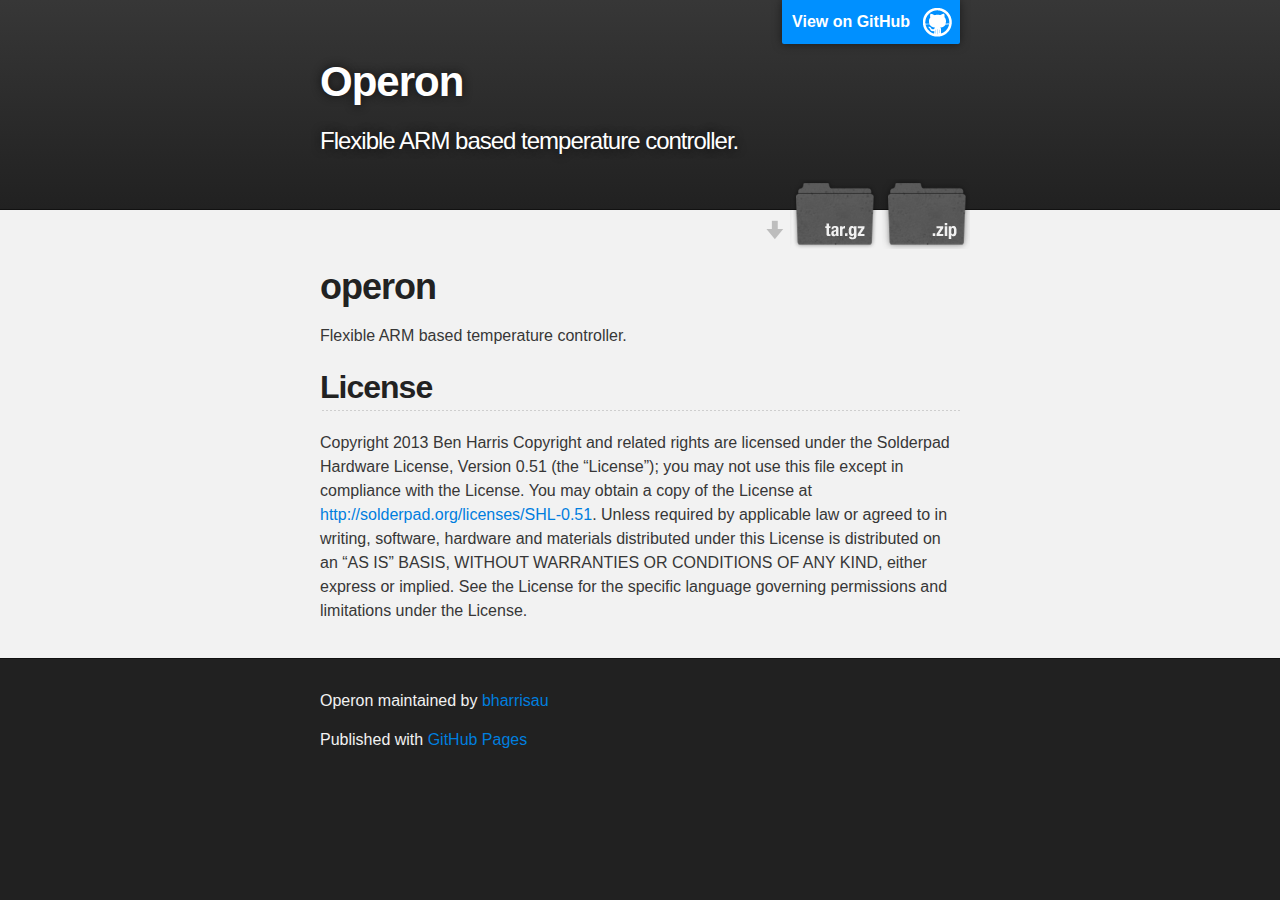
==== index.html @ 93cdd9eb "Create gh-pages branch via GitHub" ====
<!DOCTYPE html>
<html>

  <head>
    <meta charset='utf-8' />
    <meta http-equiv="X-UA-Compatible" content="chrome=1" />
    <meta name="description" content="Operon : Flexible ARM based temperature controller." />

    <link rel="stylesheet" type="text/css" media="screen" href="stylesheets/stylesheet.css">

    <title>Operon</title>
  </head>

  <body>

    <!-- HEADER -->
    <div id="header_wrap" class="outer">
        <header class="inner">
          <a id="forkme_banner" href="https://github.com/bharrisau/operon">View on GitHub</a>

          <h1 id="project_title">Operon</h1>
          <h2 id="project_tagline">Flexible ARM based temperature controller.</h2>

            <section id="downloads">
              <a class="zip_download_link" href="https://github.com/bharrisau/operon/zipball/master">Download this project as a .zip file</a>
              <a class="tar_download_link" href="https://github.com/bharrisau/operon/tarball/master">Download this project as a tar.gz file</a>
            </section>
        </header>
    </div>

    <!-- MAIN CONTENT -->
    <div id="main_content_wrap" class="outer">
      <section id="main_content" class="inner">
        <h1>
<a name="operon" class="anchor" href="#operon"><span class="octicon octicon-link"></span></a>operon</h1>

<p>Flexible ARM based temperature controller.</p>

<h2>
<a name="license" class="anchor" href="#license"><span class="octicon octicon-link"></span></a>License</h2>

<p>Copyright 2013 Ben Harris
Copyright and related rights are licensed under the Solderpad Hardware License, Version 0.51 (the “License”); you may not use this file except in compliance with the License. You may obtain a copy of the License at <a href="http://solderpad.org/licenses/SHL-0.51">http://solderpad.org/licenses/SHL-0.51</a>. Unless required by applicable law or agreed to in writing, software, hardware and materials distributed under this License is distributed on an “AS IS” BASIS, WITHOUT WARRANTIES OR CONDITIONS OF ANY KIND, either express or implied. See the License for the specific language governing permissions and limitations under the License. </p>
      </section>
    </div>

    <!-- FOOTER  -->
    <div id="footer_wrap" class="outer">
      <footer class="inner">
        <p class="copyright">Operon maintained by <a href="https://github.com/bharrisau">bharrisau</a></p>
        <p>Published with <a href="http://pages.github.com">GitHub Pages</a></p>
      </footer>
    </div>

              <script type="text/javascript">
            var gaJsHost = (("https:" == document.location.protocol) ? "https://ssl." : "http://www.");
            document.write(unescape("%3Cscript src='" + gaJsHost + "google-analytics.com/ga.js' type='text/javascript'%3E%3C/script%3E"));
          </script>
          <script type="text/javascript">
            try {
              var pageTracker = _gat._getTracker("UA-30655099-2");
            pageTracker._trackPageview();
            } catch(err) {}
          </script>


  </body>
</html>
---- stylesheets/stylesheet.css ----
/*******************************************************************************
Slate Theme for GitHub Pages
by Jason Costello, @jsncostello
*******************************************************************************/

@import url(pygment_trac.css);

/*******************************************************************************
MeyerWeb Reset
*******************************************************************************/

html, body, div, span, applet, object, iframe,
h1, h2, h3, h4, h5, h6, p, blockquote, pre,
a, abbr, acronym, address, big, cite, code,
del, dfn, em, img, ins, kbd, q, s, samp,
small, strike, strong, sub, sup, tt, var,
b, u, i, center,
dl, dt, dd, ol, ul, li,
fieldset, form, label, legend,
table, caption, tbody, tfoot, thead, tr, th, td,
article, aside, canvas, details, embed,
figure, figcaption, footer, header, hgroup,
menu, nav, output, ruby, section, summary,
time, mark, audio, video {
  margin: 0;
  padding: 0;
  border: 0;
  font: inherit;
  vertical-align: baseline;
}

/* HTML5 display-role reset for older browsers */
article, aside, details, figcaption, figure,
footer, header, hgroup, menu, nav, section {
  display: block;
}

ol, ul {
  list-style: none;
}

blockquote, q {
}

table {
  border-collapse: collapse;
  border-spacing: 0;
}

/*******************************************************************************
Theme Styles
*******************************************************************************/

body {
  box-sizing: border-box;
  color:#373737;
  background: #212121;
  font-size: 16px;
  font-family: 'Myriad Pro', Calibri, Helvetica, Arial, sans-serif;
  line-height: 1.5;
  -webkit-font-smoothing: antialiased;
}

h1, h2, h3, h4, h5, h6 {
  margin: 10px 0;
  font-weight: 700;
  color:#222222;
  font-family: 'Lucida Grande', 'Calibri', Helvetica, Arial, sans-serif;
  letter-spacing: -1px;
}

h1 {
  font-size: 36px;
  font-weight: 700;
}

h2 {
  padding-bottom: 10px;
  font-size: 32px;
  background: url('../images/bg_hr.png') repeat-x bottom;
}

h3 {
  font-size: 24px;
}

h4 {
  font-size: 21px;
}

h5 {
  font-size: 18px;
}

h6 {
  font-size: 16px;
}

p {
  margin: 10px 0 15px 0;
}

footer p {
  color: #f2f2f2;
}

a {
  text-decoration: none;
  color: #007edf;
  text-shadow: none;

  transition: color 0.5s ease;
  transition: text-shadow 0.5s ease;
  -webkit-transition: color 0.5s ease;
  -webkit-transition: text-shadow 0.5s ease;
  -moz-transition: color 0.5s ease;
  -moz-transition: text-shadow 0.5s ease;
  -o-transition: color 0.5s ease;
  -o-transition: text-shadow 0.5s ease;
  -ms-transition: color 0.5s ease;
  -ms-transition: text-shadow 0.5s ease;
}

#main_content a:hover {
  color: #0069ba;
  text-shadow: #0090ff 0px 0px 2px;
}

footer a:hover {
  color: #43adff;
  text-shadow: #0090ff 0px 0px 2px;
}

em {
  font-style: italic;
}

strong {
  font-weight: bold;
}

img {
  position: relative;
  margin: 0 auto;
  max-width: 739px;
  padding: 5px;
  margin: 10px 0 10px 0;
  border: 1px solid #ebebeb;

  box-shadow: 0 0 5px #ebebeb;
  -webkit-box-shadow: 0 0 5px #ebebeb;
  -moz-box-shadow: 0 0 5px #ebebeb;
  -o-box-shadow: 0 0 5px #ebebeb;
  -ms-box-shadow: 0 0 5px #ebebeb;
}

pre, code {
  width: 100%;
  color: #222;
  background-color: #fff;

  font-family: Monaco, "Bitstream Vera Sans Mono", "Lucida Console", Terminal, monospace;
  font-size: 14px;

  border-radius: 2px;
  -moz-border-radius: 2px;
  -webkit-border-radius: 2px;



}

pre {
  width: 100%;
  padding: 10px;
  box-shadow: 0 0 10px rgba(0,0,0,.1);
  overflow: auto;
}

code {
  padding: 3px;
  margin: 0 3px;
  box-shadow: 0 0 10px rgba(0,0,0,.1);
}

pre code {
  display: block;
  box-shadow: none;
}

blockquote {
  color: #666;
  margin-bottom: 20px;
  padding: 0 0 0 20px;
  border-left: 3px solid #bbb;
}

ul, ol, dl {
  margin-bottom: 15px
}

ul li {
  list-style: inside;
  padding-left: 20px;
}

ol li {
  list-style: decimal inside;
  padding-left: 20px;
}

dl dt {
  font-weight: bold;
}

dl dd {
  padding-left: 20px;
  font-style: italic;
}

dl p {
  padding-left: 20px;
  font-style: italic;
}

hr {
  height: 1px;
  margin-bottom: 5px;
  border: none;
  background: url('../images/bg_hr.png') repeat-x center;
}

table {
  border: 1px solid #373737;
  margin-bottom: 20px;
  text-align: left;
 }

th {
  font-family: 'Lucida Grande', 'Helvetica Neue', Helvetica, Arial, sans-serif;
  padding: 10px;
  background: #373737;
  color: #fff;
 }

td {
  padding: 10px;
  border: 1px solid #373737;
 }

form {
  background: #f2f2f2;
  padding: 20px;
}

img {
  width: 100%;
  max-width: 100%;
}

/*******************************************************************************
Full-Width Styles
*******************************************************************************/

.outer {
  width: 100%;
}

.inner {
  position: relative;
  max-width: 640px;
  padding: 20px 10px;
  margin: 0 auto;
}

#forkme_banner {
  display: block;
  position: absolute;
  top:0;
  right: 10px;
  z-index: 10;
  padding: 10px 50px 10px 10px;
  color: #fff;
  background: url('../images/blacktocat.png') #0090ff no-repeat 95% 50%;
  font-weight: 700;
  box-shadow: 0 0 10px rgba(0,0,0,.5);
  border-bottom-left-radius: 2px;
  border-bottom-right-radius: 2px;
}

#header_wrap {
  background: #212121;
  background: -moz-linear-gradient(top, #373737, #212121);
  background: -webkit-linear-gradient(top, #373737, #212121);
  background: -ms-linear-gradient(top, #373737, #212121);
  background: -o-linear-gradient(top, #373737, #212121);
  background: linear-gradient(top, #373737, #212121);
}

#header_wrap .inner {
  padding: 50px 10px 30px 10px;
}

#project_title {
  margin: 0;
  color: #fff;
  font-size: 42px;
  font-weight: 700;
  text-shadow: #111 0px 0px 10px;
}

#project_tagline {
  color: #fff;
  font-size: 24px;
  font-weight: 300;
  background: none;
  text-shadow: #111 0px 0px 10px;
}

#downloads {
  position: absolute;
  width: 210px;
  z-index: 10;
  bottom: -40px;
  right: 0;
  height: 70px;
  background: url('../images/icon_download.png') no-repeat 0% 90%;
}

.zip_download_link {
  display: block;
  float: right;
  width: 90px;
  height:70px;
  text-indent: -5000px;
  overflow: hidden;
  background: url(../images/sprite_download.png) no-repeat bottom left;
}

.tar_download_link {
  display: block;
  float: right;
  width: 90px;
  height:70px;
  text-indent: -5000px;
  overflow: hidden;
  background: url(../images/sprite_download.png) no-repeat bottom right;
  margin-left: 10px;
}

.zip_download_link:hover {
  background: url(../images/sprite_download.png) no-repeat top left;
}

.tar_download_link:hover {
  background: url(../images/sprite_download.png) no-repeat top right;
}

#main_content_wrap {
  background: #f2f2f2;
  border-top: 1px solid #111;
  border-bottom: 1px solid #111;
}

#main_content {
  padding-top: 40px;
}

#footer_wrap {
  background: #212121;
}



/*******************************************************************************
Small Device Styles
*******************************************************************************/

@media screen and (max-width: 480px) {
  body {
    font-size:14px;
  }

  #downloads {
    display: none;
  }

  .inner {
    min-width: 320px;
    max-width: 480px;
  }

  #project_title {
  font-size: 32px;
  }

  h1 {
    font-size: 28px;
  }

  h2 {
    font-size: 24px;
  }

  h3 {
    font-size: 21px;
  }

  h4 {
    font-size: 18px;
  }

  h5 {
    font-size: 14px;
  }

  h6 {
    font-size: 12px;
  }

  code, pre {
    min-width: 320px;
    max-width: 480px;
    font-size: 11px;
  }

}
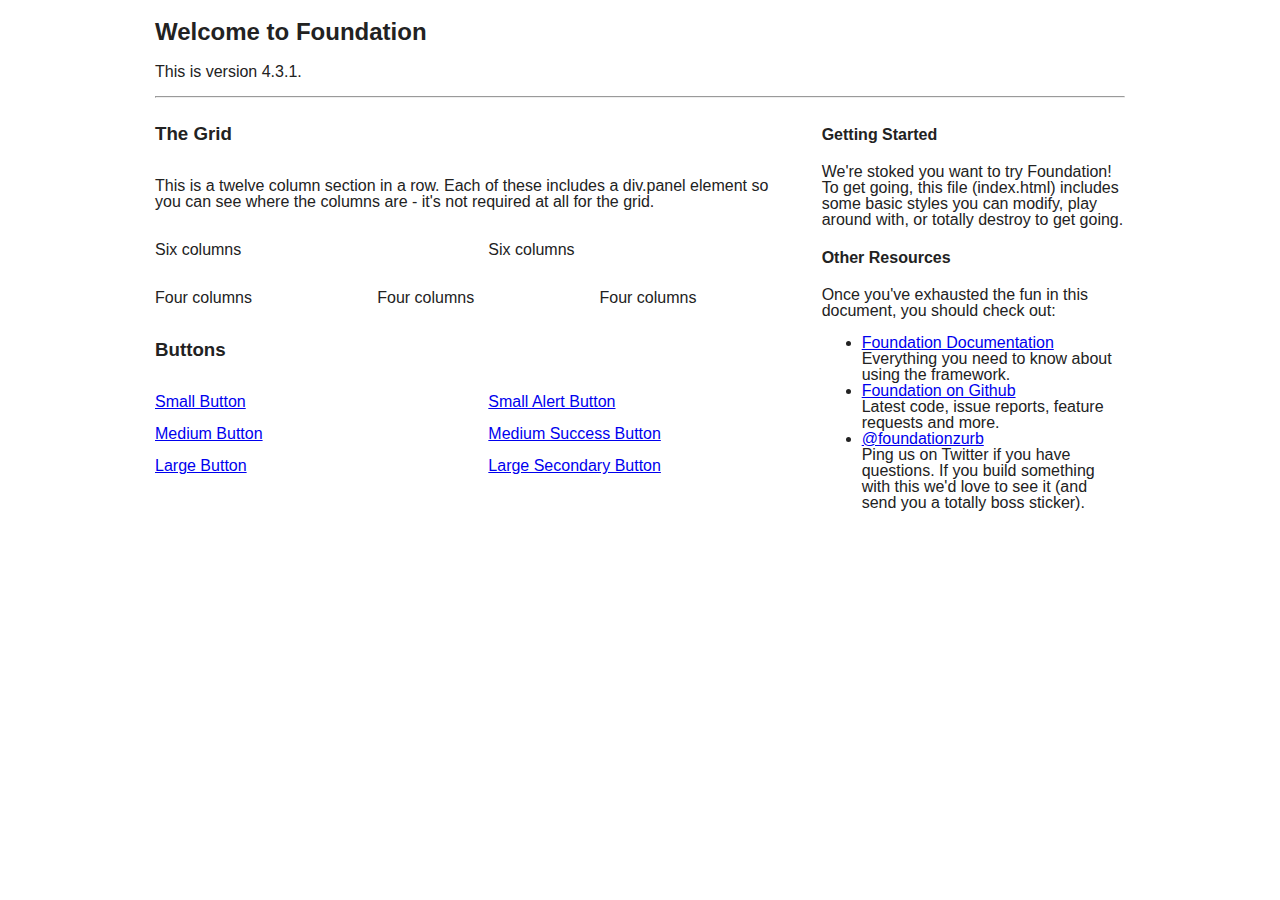
==== commit 822c1b5a: "blank foundation" ====
--- a/index.html
+++ b/index.html
@@ -1,68 +1,143 @@
+
 <!DOCTYPE html>
-<html>
+<!--[if IE 8]> 				 <html class="no-js lt-ie9" lang="en" > <![endif]-->
+<!--[if gt IE 8]><!--> <html class="no-js" lang="en" > <!--<![endif]-->
 
-  <head>
-    <meta charset='utf-8' />
-    <meta http-equiv="X-UA-Compatible" content="chrome=1" />
-    <meta name="description" content="Operon : Flexible ARM based temperature controller." />
+<head>
+	<meta charset="utf-8">
+  <meta name="viewport" content="width=device-width">
+  <title>Foundation 4</title>
 
-    <link rel="stylesheet" type="text/css" media="screen" href="stylesheets/stylesheet.css">
+  
+  <link rel="stylesheet" href="stylesheets/app.css">
+  
 
-    <title>Operon</title>
-  </head>
+  <script src="javascripts/vendor/custom.modernizr.js"></script>
 
-  <body>
+</head>
+<body>
 
-    <!-- HEADER -->
-    <div id="header_wrap" class="outer">
-        <header class="inner">
-          <a id="forkme_banner" href="https://github.com/bharrisau/operon">View on GitHub</a>
+	<div class="row">
+		<div class="large-12 columns">
+			<h2>Welcome to Foundation</h2>
+			<p>This is version 4.3.1.</p>
+			<hr />
+		</div>
+	</div>
 
-          <h1 id="project_title">Operon</h1>
-          <h2 id="project_tagline">Flexible ARM based temperature controller.</h2>
+	<div class="row">
+		<div class="large-8 columns">
+			<h3>The Grid</h3>
 
-            <section id="downloads">
-              <a class="zip_download_link" href="https://github.com/bharrisau/operon/zipball/master">Download this project as a .zip file</a>
-              <a class="tar_download_link" href="https://github.com/bharrisau/operon/tarball/master">Download this project as a tar.gz file</a>
-            </section>
-        </header>
-    </div>
+			<!-- Grid Example -->
+			<div class="row">
+				<div class="large-12 columns">
+					<div class="panel">
+						<p>This is a twelve column section in a row. Each of these includes a div.panel element so you can see where the columns are - it's not required at all for the grid.</p>
+					</div>
+				</div>
+			</div>
+			<div class="row">
+				<div class="large-6 columns">
+					<div class="panel">
+						<p>Six columns</p>
+					</div>
+				</div>
+				<div class="large-6 columns">
+					<div class="panel">
+						<p>Six columns</p>
+					</div>
+				</div>
+			</div>
+			<div class="row">
+				<div class="large-4 columns">
+					<div class="panel">
+						<p>Four columns</p>
+					</div>
+				</div>
+				<div class="large-4 columns">
+					<div class="panel">
+						<p>Four columns</p>
+					</div>
+				</div>
+				<div class="large-4 columns">
+					<div class="panel">
+						<p>Four columns</p>
+					</div>
+				</div>
+			</div>
 
-    <!-- MAIN CONTENT -->
-    <div id="main_content_wrap" class="outer">
-      <section id="main_content" class="inner">
-        <h1>
-<a name="operon" class="anchor" href="#operon"><span class="octicon octicon-link"></span></a>operon</h1>
+			<h3>Buttons</h3>
 
-<p>Flexible ARM based temperature controller.</p>
+      <div class="row">
+        <div class="large-6 columns">
+          <p><a href="#" class="small button">Small Button</a></p>
+          <p><a href="#" class="button">Medium Button</a></p>
+          <p><a href="#" class="large button">Large Button</a></p>
+        </div>
+        <div class="large-6 columns">
+          <p><a href="#" class="small alert button">Small Alert Button</a></p>
+          <p><a href="#" class="success button">Medium Success Button</a></p>
+          <p><a href="#" class="large secondary button">Large Secondary Button</a></p>
+        </div>
+      </div>
+		</div>
 
-<h2>
-<a name="license" class="anchor" href="#license"><span class="octicon octicon-link"></span></a>License</h2>
+		<div class="large-4 columns">
+			<h4>Getting Started</h4>
+			<p>We're stoked you want to try Foundation! To get going, this file (index.html) includes some basic styles you can modify, play around with, or totally destroy to get going.</p>
 
-<p>Copyright 2013 Ben Harris
-Copyright and related rights are licensed under the Solderpad Hardware License, Version 0.51 (the “License”); you may not use this file except in compliance with the License. You may obtain a copy of the License at <a href="http://solderpad.org/licenses/SHL-0.51">http://solderpad.org/licenses/SHL-0.51</a>. Unless required by applicable law or agreed to in writing, software, hardware and materials distributed under this License is distributed on an “AS IS” BASIS, WITHOUT WARRANTIES OR CONDITIONS OF ANY KIND, either express or implied. See the License for the specific language governing permissions and limitations under the License. </p>
-      </section>
-    </div>
+			<h4>Other Resources</h4>
+			<p>Once you've exhausted the fun in this document, you should check out:</p>
+			<ul class="disc">
+				<li><a href="http://foundation.zurb.com/docs">Foundation Documentation</a><br />Everything you need to know about using the framework.</li>
+				<li><a href="http://github.com/zurb/foundation">Foundation on Github</a><br />Latest code, issue reports, feature requests and more.</li>
+				<li><a href="http://twitter.com/foundationzurb">@foundationzurb</a><br />Ping us on Twitter if you have questions. If you build something with this we'd love to see it (and send you a totally boss sticker).</li>
+			</ul>
+		</div>
+	</div>
 
-    <!-- FOOTER  -->
-    <div id="footer_wrap" class="outer">
-      <footer class="inner">
-        <p class="copyright">Operon maintained by <a href="https://github.com/bharrisau">bharrisau</a></p>
-        <p>Published with <a href="http://pages.github.com">GitHub Pages</a></p>
-      </footer>
-    </div>
-
-              <script type="text/javascript">
-            var gaJsHost = (("https:" == document.location.protocol) ? "https://ssl." : "http://www.");
-            document.write(unescape("%3Cscript src='" + gaJsHost + "google-analytics.com/ga.js' type='text/javascript'%3E%3C/script%3E"));
-          </script>
-          <script type="text/javascript">
-            try {
-              var pageTracker = _gat._getTracker("UA-30655099-2");
-            pageTracker._trackPageview();
-            } catch(err) {}
-          </script>
-
-
-  </body>
+  <script>
+  document.write('<script src=' +
+  ('__proto__' in {} ? 'javascripts/vendor/zepto' : 'javascripts/vendor/jquery') +
+  '.js><\/script>')
+  </script>
+  
+  <script src="javascripts/foundation/foundation.js"></script>
+	
+	<script src="javascripts/foundation/foundation.topbar.js"></script>
+	
+	<script src="javascripts/foundation/foundation.clearing.js"></script>
+	
+	<script src="javascripts/foundation/foundation.placeholder.js"></script>
+	
+	<script src="javascripts/foundation/foundation.orbit.js"></script>
+	
+	<script src="javascripts/foundation/foundation.dropdown.js"></script>
+	
+	<script src="javascripts/foundation/foundation.forms.js"></script>
+	
+	<script src="javascripts/foundation/foundation.alerts.js"></script>
+	
+	<script src="javascripts/foundation/foundation.interchange.js"></script>
+	
+	<script src="javascripts/foundation/foundation.joyride.js"></script>
+	
+	<script src="javascripts/foundation/foundation.magellan.js"></script>
+	
+	<script src="javascripts/foundation/foundation.tooltips.js"></script>
+	
+	<script src="javascripts/foundation/foundation.abide.js"></script>
+	
+	<script src="javascripts/foundation/foundation.section.js"></script>
+	
+	<script src="javascripts/foundation/foundation.cookie.js"></script>
+	
+	<script src="javascripts/foundation/foundation.reveal.js"></script>
+	
+  
+  <script>
+    $(document).foundation();
+  </script>
+</body>
 </html>
--- a/stylesheets/app.css
+++ b/stylesheets/app.css
@@ -0,0 +1,1103 @@
+/* normalize.css v2.1.1 | MIT License | git.io/normalize */
+/* ==========================================================================
+   HTML5 display definitions
+   ========================================================================== */
+/**
+ * Correct `block` display not defined in IE 8/9.
+ */
+/* line 22, ../sass/_normalize.scss */
+article,
+aside,
+details,
+figcaption,
+figure,
+footer,
+header,
+hgroup,
+main,
+nav,
+section,
+summary {
+  display: block;
+}
+
+/**
+ * Correct `inline-block` display not defined in IE 8/9.
+ */
+/* line 32, ../sass/_normalize.scss */
+audio,
+canvas,
+video {
+  display: inline-block;
+}
+
+/**
+ * Prevent modern browsers from displaying `audio` without controls.
+ * Remove excess height in iOS 5 devices.
+ */
+/* line 41, ../sass/_normalize.scss */
+audio:not([controls]) {
+  display: none;
+  height: 0;
+}
+
+/**
+ * Address styling not present in IE 8/9.
+ */
+/* line 50, ../sass/_normalize.scss */
+[hidden] {
+  display: none;
+}
+
+/* ==========================================================================
+   Base
+   ========================================================================== */
+/**
+ * 1. Prevent system color scheme's background color being used in Firefox, IE,
+ *    and Opera.
+ * 2. Prevent system color scheme's text color being used in Firefox, IE, and
+ *    Opera.
+ * 3. Set default font family to sans-serif.
+ * 4. Prevent iOS text size adjust after orientation change, without disabling
+ *    user zoom.
+ */
+/* line 68, ../sass/_normalize.scss */
+html {
+  background: #fff;
+  /* 1 */
+  color: #000;
+  /* 2 */
+  font-family: sans-serif;
+  /* 3 */
+  -ms-text-size-adjust: 100%;
+  /* 4 */
+  -webkit-text-size-adjust: 100%;
+  /* 4 */
+}
+
+/**
+ * Remove default margin.
+ */
+/* line 80, ../sass/_normalize.scss */
+body {
+  margin: 0;
+}
+
+/* ==========================================================================
+   Links
+   ========================================================================== */
+/**
+ * Address `outline` inconsistency between Chrome and other browsers.
+ */
+/* line 92, ../sass/_normalize.scss */
+a:focus {
+  outline: thin dotted;
+}
+
+/**
+ * Improve readability when focused and also mouse hovered in all browsers.
+ */
+/* line 101, ../sass/_normalize.scss */
+a:active,
+a:hover {
+  outline: 0;
+}
+
+/* ==========================================================================
+   Typography
+   ========================================================================== */
+/**
+ * Address variable `h1` font-size and margin within `section` and `article`
+ * contexts in Firefox 4+, Safari 5, and Chrome.
+ */
+/* line 114, ../sass/_normalize.scss */
+h1 {
+  font-size: 2em;
+  margin: 0.67em 0;
+}
+
+/**
+ * Address styling not present in IE 8/9, Safari 5, and Chrome.
+ */
+/* line 123, ../sass/_normalize.scss */
+abbr[title] {
+  border-bottom: 1px dotted;
+}
+
+/**
+ * Address style set to `bolder` in Firefox 4+, Safari 5, and Chrome.
+ */
+/* line 132, ../sass/_normalize.scss */
+b,
+strong {
+  font-weight: bold;
+}
+
+/**
+ * Address styling not present in Safari 5 and Chrome.
+ */
+/* line 140, ../sass/_normalize.scss */
+dfn {
+  font-style: italic;
+}
+
+/**
+ * Address differences between Firefox and other browsers.
+ */
+/* line 148, ../sass/_normalize.scss */
+hr {
+  -moz-box-sizing: content-box;
+  box-sizing: content-box;
+  height: 0;
+}
+
+/**
+ * Address styling not present in IE 8/9.
+ */
+/* line 158, ../sass/_normalize.scss */
+mark {
+  background: #ff0;
+  color: #000;
+}
+
+/**
+ * Correct font family set oddly in Safari 5 and Chrome.
+ */
+/* line 170, ../sass/_normalize.scss */
+code,
+kbd,
+pre,
+samp {
+  font-family: monospace, serif;
+  font-size: 1em;
+}
+
+/**
+ * Improve readability of pre-formatted text in all browsers.
+ */
+/* line 179, ../sass/_normalize.scss */
+pre {
+  white-space: pre-wrap;
+}
+
+/**
+ * Set consistent quote types.
+ */
+/* line 187, ../sass/_normalize.scss */
+q {
+  quotes: "\201C" "\201D" "\2018" "\2019";
+}
+
+/**
+ * Address inconsistent and variable font size in all browsers.
+ */
+/* line 195, ../sass/_normalize.scss */
+small {
+  font-size: 80%;
+}
+
+/**
+ * Prevent `sub` and `sup` affecting `line-height` in all browsers.
+ */
+/* line 204, ../sass/_normalize.scss */
+sub,
+sup {
+  font-size: 75%;
+  line-height: 0;
+  position: relative;
+  vertical-align: baseline;
+}
+
+/* line 211, ../sass/_normalize.scss */
+sup {
+  top: -0.5em;
+}
+
+/* line 215, ../sass/_normalize.scss */
+sub {
+  bottom: -0.25em;
+}
+
+/* ==========================================================================
+   Embedded content
+   ========================================================================== */
+/**
+ * Remove border when inside `a` element in IE 8/9.
+ */
+/* line 227, ../sass/_normalize.scss */
+img {
+  border: 0;
+}
+
+/**
+ * Correct overflow displayed oddly in IE 9.
+ */
+/* line 235, ../sass/_normalize.scss */
+svg:not(:root) {
+  overflow: hidden;
+}
+
+/* ==========================================================================
+   Figures
+   ========================================================================== */
+/**
+ * Address margin not present in IE 8/9 and Safari 5.
+ */
+/* line 247, ../sass/_normalize.scss */
+figure {
+  margin: 0;
+}
+
+/* ==========================================================================
+   Forms
+   ========================================================================== */
+/**
+ * Define consistent border, margin, and padding.
+ */
+/* line 259, ../sass/_normalize.scss */
+fieldset {
+  border: 1px solid #c0c0c0;
+  margin: 0 2px;
+  padding: 0.35em 0.625em 0.75em;
+}
+
+/**
+ * 1. Correct `color` not being inherited in IE 8/9.
+ * 2. Remove padding so people aren't caught out if they zero out fieldsets.
+ */
+/* line 270, ../sass/_normalize.scss */
+legend {
+  border: 0;
+  /* 1 */
+  padding: 0;
+  /* 2 */
+}
+
+/**
+ * 1. Correct font family not being inherited in all browsers.
+ * 2. Correct font size not being inherited in all browsers.
+ * 3. Address margins set differently in Firefox 4+, Safari 5, and Chrome.
+ */
+/* line 284, ../sass/_normalize.scss */
+button,
+input,
+select,
+textarea {
+  font-family: inherit;
+  /* 1 */
+  font-size: 100%;
+  /* 2 */
+  margin: 0;
+  /* 3 */
+}
+
+/**
+ * Address Firefox 4+ setting `line-height` on `input` using `!important` in
+ * the UA stylesheet.
+ */
+/* line 296, ../sass/_normalize.scss */
+button,
+input {
+  line-height: normal;
+}
+
+/**
+ * Address inconsistent `text-transform` inheritance for `button` and `select`.
+ * All other form control elements do not inherit `text-transform` values.
+ * Correct `button` style inheritance in Chrome, Safari 5+, and IE 8+.
+ * Correct `select` style inheritance in Firefox 4+ and Opera.
+ */
+/* line 308, ../sass/_normalize.scss */
+button,
+select {
+  text-transform: none;
+}
+
+/**
+ * 1. Avoid the WebKit bug in Android 4.0.* where (2) destroys native `audio`
+ *    and `video` controls.
+ * 2. Correct inability to style clickable `input` types in iOS.
+ * 3. Improve usability and consistency of cursor style between image-type
+ *    `input` and others.
+ */
+/* line 323, ../sass/_normalize.scss */
+button,
+html input[type="button"],
+input[type="reset"],
+input[type="submit"] {
+  -webkit-appearance: button;
+  /* 2 */
+  cursor: pointer;
+  /* 3 */
+}
+
+/**
+ * Re-set default cursor for disabled elements.
+ */
+/* line 333, ../sass/_normalize.scss */
+button[disabled],
+html input[disabled] {
+  cursor: default;
+}
+
+/**
+ * 1. Address box sizing set to `content-box` in IE 8/9.
+ * 2. Remove excess padding in IE 8/9.
+ */
+/* line 343, ../sass/_normalize.scss */
+input[type="checkbox"],
+input[type="radio"] {
+  box-sizing: border-box;
+  /* 1 */
+  padding: 0;
+  /* 2 */
+}
+
+/**
+ * 1. Address `appearance` set to `searchfield` in Safari 5 and Chrome.
+ * 2. Address `box-sizing` set to `border-box` in Safari 5 and Chrome
+ *    (include `-moz` to future-proof).
+ */
+/* line 354, ../sass/_normalize.scss */
+input[type="search"] {
+  -webkit-appearance: textfield;
+  /* 1 */
+  -moz-box-sizing: content-box;
+  -webkit-box-sizing: content-box;
+  /* 2 */
+  box-sizing: content-box;
+}
+
+/**
+ * Remove inner padding and search cancel button in Safari 5 and Chrome
+ * on OS X.
+ */
+/* line 367, ../sass/_normalize.scss */
+input[type="search"]::-webkit-search-cancel-button,
+input[type="search"]::-webkit-search-decoration {
+  -webkit-appearance: none;
+}
+
+/**
+ * Remove inner padding and border in Firefox 4+.
+ */
+/* line 376, ../sass/_normalize.scss */
+button::-moz-focus-inner,
+input::-moz-focus-inner {
+  border: 0;
+  padding: 0;
+}
+
+/**
+ * 1. Remove default vertical scrollbar in IE 8/9.
+ * 2. Improve readability and alignment in all browsers.
+ */
+/* line 386, ../sass/_normalize.scss */
+textarea {
+  overflow: auto;
+  /* 1 */
+  vertical-align: top;
+  /* 2 */
+}
+
+/* ==========================================================================
+   Tables
+   ========================================================================== */
+/**
+ * Remove most spacing between table cells.
+ */
+/* line 399, ../sass/_normalize.scss */
+table {
+  border-collapse: collapse;
+  border-spacing: 0;
+}
+
+/* line 264, ../../../../../var/lib/gems/1.9.1/gems/zurb-foundation-4.3.1/scss/foundation/components/_global.scss */
+*,
+*:before,
+*:after {
+  -moz-box-sizing: border-box;
+  -webkit-box-sizing: border-box;
+  box-sizing: border-box;
+}
+
+/* line 269, ../../../../../var/lib/gems/1.9.1/gems/zurb-foundation-4.3.1/scss/foundation/components/_global.scss */
+html,
+body {
+  font-size: 100%;
+}
+
+/* line 272, ../../../../../var/lib/gems/1.9.1/gems/zurb-foundation-4.3.1/scss/foundation/components/_global.scss */
+body {
+  background: white;
+  color: #222222;
+  padding: 0;
+  margin: 0;
+  font-family: "Helvetica Neue", "Helvetica", Helvetica, Arial, sans-serif;
+  font-weight: normal;
+  font-style: normal;
+  line-height: 1;
+  position: relative;
+  cursor: default;
+}
+
+/* line 285, ../../../../../var/lib/gems/1.9.1/gems/zurb-foundation-4.3.1/scss/foundation/components/_global.scss */
+a:hover {
+  cursor: pointer;
+}
+
+/* line 288, ../../../../../var/lib/gems/1.9.1/gems/zurb-foundation-4.3.1/scss/foundation/components/_global.scss */
+a:focus {
+  outline: none;
+}
+
+/* line 293, ../../../../../var/lib/gems/1.9.1/gems/zurb-foundation-4.3.1/scss/foundation/components/_global.scss */
+img,
+object,
+embed {
+  max-width: 100%;
+  height: auto;
+}
+
+/* line 296, ../../../../../var/lib/gems/1.9.1/gems/zurb-foundation-4.3.1/scss/foundation/components/_global.scss */
+object,
+embed {
+  height: 100%;
+}
+
+/* line 297, ../../../../../var/lib/gems/1.9.1/gems/zurb-foundation-4.3.1/scss/foundation/components/_global.scss */
+img {
+  -ms-interpolation-mode: bicubic;
+}
+
+/* line 303, ../../../../../var/lib/gems/1.9.1/gems/zurb-foundation-4.3.1/scss/foundation/components/_global.scss */
+#map_canvas img,
+#map_canvas embed,
+#map_canvas object,
+.map_canvas img,
+.map_canvas embed,
+.map_canvas object {
+  max-width: none !important;
+}
+
+/* line 308, ../../../../../var/lib/gems/1.9.1/gems/zurb-foundation-4.3.1/scss/foundation/components/_global.scss */
+.left {
+  float: left !important;
+}
+
+/* line 309, ../../../../../var/lib/gems/1.9.1/gems/zurb-foundation-4.3.1/scss/foundation/components/_global.scss */
+.right {
+  float: right !important;
+}
+
+/* line 310, ../../../../../var/lib/gems/1.9.1/gems/zurb-foundation-4.3.1/scss/foundation/components/_global.scss */
+.text-left {
+  text-align: left !important;
+}
+
+/* line 311, ../../../../../var/lib/gems/1.9.1/gems/zurb-foundation-4.3.1/scss/foundation/components/_global.scss */
+.text-right {
+  text-align: right !important;
+}
+
+/* line 312, ../../../../../var/lib/gems/1.9.1/gems/zurb-foundation-4.3.1/scss/foundation/components/_global.scss */
+.text-center {
+  text-align: center !important;
+}
+
+/* line 313, ../../../../../var/lib/gems/1.9.1/gems/zurb-foundation-4.3.1/scss/foundation/components/_global.scss */
+.text-justify {
+  text-align: justify !important;
+}
+
+/* line 314, ../../../../../var/lib/gems/1.9.1/gems/zurb-foundation-4.3.1/scss/foundation/components/_global.scss */
+.hide {
+  display: none;
+}
+
+/* line 320, ../../../../../var/lib/gems/1.9.1/gems/zurb-foundation-4.3.1/scss/foundation/components/_global.scss */
+.antialiased {
+  -webkit-font-smoothing: antialiased;
+}
+
+/* line 323, ../../../../../var/lib/gems/1.9.1/gems/zurb-foundation-4.3.1/scss/foundation/components/_global.scss */
+img {
+  display: inline-block;
+  vertical-align: middle;
+}
+
+/* line 333, ../../../../../var/lib/gems/1.9.1/gems/zurb-foundation-4.3.1/scss/foundation/components/_global.scss */
+textarea {
+  height: auto;
+  min-height: 50px;
+}
+
+/* line 336, ../../../../../var/lib/gems/1.9.1/gems/zurb-foundation-4.3.1/scss/foundation/components/_global.scss */
+select {
+  width: 100%;
+}
+
+/* Grid HTML Classes */
+/* line 116, ../../../../../var/lib/gems/1.9.1/gems/zurb-foundation-4.3.1/scss/foundation/components/_grid.scss */
+.row {
+  width: 100%;
+  margin-left: auto;
+  margin-right: auto;
+  margin-top: 0;
+  margin-bottom: 0;
+  max-width: 62.5em;
+  *zoom: 1;
+}
+/* line 121, ../../../../../var/lib/gems/1.9.1/gems/zurb-foundation-4.3.1/scss/foundation/components/_global.scss */
+.row:before, .row:after {
+  content: " ";
+  display: table;
+}
+/* line 122, ../../../../../var/lib/gems/1.9.1/gems/zurb-foundation-4.3.1/scss/foundation/components/_global.scss */
+.row:after {
+  clear: both;
+}
+/* line 121, ../../../../../var/lib/gems/1.9.1/gems/zurb-foundation-4.3.1/scss/foundation/components/_grid.scss */
+.row.collapse .column,
+.row.collapse .columns {
+  position: relative;
+  padding-left: 0;
+  padding-right: 0;
+  float: left;
+}
+/* line 124, ../../../../../var/lib/gems/1.9.1/gems/zurb-foundation-4.3.1/scss/foundation/components/_grid.scss */
+.row .row {
+  width: auto;
+  margin-left: -0.9375em;
+  margin-right: -0.9375em;
+  margin-top: 0;
+  margin-bottom: 0;
+  max-width: none;
+  *zoom: 1;
+}
+/* line 121, ../../../../../var/lib/gems/1.9.1/gems/zurb-foundation-4.3.1/scss/foundation/components/_global.scss */
+.row .row:before, .row .row:after {
+  content: " ";
+  display: table;
+}
+/* line 122, ../../../../../var/lib/gems/1.9.1/gems/zurb-foundation-4.3.1/scss/foundation/components/_global.scss */
+.row .row:after {
+  clear: both;
+}
+/* line 125, ../../../../../var/lib/gems/1.9.1/gems/zurb-foundation-4.3.1/scss/foundation/components/_grid.scss */
+.row .row.collapse {
+  width: auto;
+  margin: 0;
+  max-width: none;
+  *zoom: 1;
+}
+/* line 121, ../../../../../var/lib/gems/1.9.1/gems/zurb-foundation-4.3.1/scss/foundation/components/_global.scss */
+.row .row.collapse:before, .row .row.collapse:after {
+  content: " ";
+  display: table;
+}
+/* line 122, ../../../../../var/lib/gems/1.9.1/gems/zurb-foundation-4.3.1/scss/foundation/components/_global.scss */
+.row .row.collapse:after {
+  clear: both;
+}
+
+/* line 130, ../../../../../var/lib/gems/1.9.1/gems/zurb-foundation-4.3.1/scss/foundation/components/_grid.scss */
+.column,
+.columns {
+  position: relative;
+  padding-left: 0.9375em;
+  padding-right: 0.9375em;
+  width: 100%;
+  float: left;
+}
+
+@media only screen {
+  /* line 135, ../../../../../var/lib/gems/1.9.1/gems/zurb-foundation-4.3.1/scss/foundation/components/_grid.scss */
+  .column,
+  .columns {
+    position: relative;
+    padding-left: 0.9375em;
+    padding-right: 0.9375em;
+    float: left;
+  }
+
+  /* line 138, ../../../../../var/lib/gems/1.9.1/gems/zurb-foundation-4.3.1/scss/foundation/components/_grid.scss */
+  .small-1 {
+    position: relative;
+    width: 8.33333%;
+  }
+
+  /* line 138, ../../../../../var/lib/gems/1.9.1/gems/zurb-foundation-4.3.1/scss/foundation/components/_grid.scss */
+  .small-2 {
+    position: relative;
+    width: 16.66667%;
+  }
+
+  /* line 138, ../../../../../var/lib/gems/1.9.1/gems/zurb-foundation-4.3.1/scss/foundation/components/_grid.scss */
+  .small-3 {
+    position: relative;
+    width: 25%;
+  }
+
+  /* line 138, ../../../../../var/lib/gems/1.9.1/gems/zurb-foundation-4.3.1/scss/foundation/components/_grid.scss */
+  .small-4 {
+    position: relative;
+    width: 33.33333%;
+  }
+
+  /* line 138, ../../../../../var/lib/gems/1.9.1/gems/zurb-foundation-4.3.1/scss/foundation/components/_grid.scss */
+  .small-5 {
+    position: relative;
+    width: 41.66667%;
+  }
+
+  /* line 138, ../../../../../var/lib/gems/1.9.1/gems/zurb-foundation-4.3.1/scss/foundation/components/_grid.scss */
+  .small-6 {
+    position: relative;
+    width: 50%;
+  }
+
+  /* line 138, ../../../../../var/lib/gems/1.9.1/gems/zurb-foundation-4.3.1/scss/foundation/components/_grid.scss */
+  .small-7 {
+    position: relative;
+    width: 58.33333%;
+  }
+
+  /* line 138, ../../../../../var/lib/gems/1.9.1/gems/zurb-foundation-4.3.1/scss/foundation/components/_grid.scss */
+  .small-8 {
+    position: relative;
+    width: 66.66667%;
+  }
+
+  /* line 138, ../../../../../var/lib/gems/1.9.1/gems/zurb-foundation-4.3.1/scss/foundation/components/_grid.scss */
+  .small-9 {
+    position: relative;
+    width: 75%;
+  }
+
+  /* line 138, ../../../../../var/lib/gems/1.9.1/gems/zurb-foundation-4.3.1/scss/foundation/components/_grid.scss */
+  .small-10 {
+    position: relative;
+    width: 83.33333%;
+  }
+
+  /* line 138, ../../../../../var/lib/gems/1.9.1/gems/zurb-foundation-4.3.1/scss/foundation/components/_grid.scss */
+  .small-11 {
+    position: relative;
+    width: 91.66667%;
+  }
+
+  /* line 138, ../../../../../var/lib/gems/1.9.1/gems/zurb-foundation-4.3.1/scss/foundation/components/_grid.scss */
+  .small-12 {
+    position: relative;
+    width: 100%;
+  }
+
+  /* line 142, ../../../../../var/lib/gems/1.9.1/gems/zurb-foundation-4.3.1/scss/foundation/components/_grid.scss */
+  .small-offset-0 {
+    position: relative;
+    margin-left: 0%;
+  }
+
+  /* line 142, ../../../../../var/lib/gems/1.9.1/gems/zurb-foundation-4.3.1/scss/foundation/components/_grid.scss */
+  .small-offset-1 {
+    position: relative;
+    margin-left: 8.33333%;
+  }
+
+  /* line 142, ../../../../../var/lib/gems/1.9.1/gems/zurb-foundation-4.3.1/scss/foundation/components/_grid.scss */
+  .small-offset-2 {
+    position: relative;
+    margin-left: 16.66667%;
+  }
+
+  /* line 142, ../../../../../var/lib/gems/1.9.1/gems/zurb-foundation-4.3.1/scss/foundation/components/_grid.scss */
+  .small-offset-3 {
+    position: relative;
+    margin-left: 25%;
+  }
+
+  /* line 142, ../../../../../var/lib/gems/1.9.1/gems/zurb-foundation-4.3.1/scss/foundation/components/_grid.scss */
+  .small-offset-4 {
+    position: relative;
+    margin-left: 33.33333%;
+  }
+
+  /* line 142, ../../../../../var/lib/gems/1.9.1/gems/zurb-foundation-4.3.1/scss/foundation/components/_grid.scss */
+  .small-offset-5 {
+    position: relative;
+    margin-left: 41.66667%;
+  }
+
+  /* line 142, ../../../../../var/lib/gems/1.9.1/gems/zurb-foundation-4.3.1/scss/foundation/components/_grid.scss */
+  .small-offset-6 {
+    position: relative;
+    margin-left: 50%;
+  }
+
+  /* line 142, ../../../../../var/lib/gems/1.9.1/gems/zurb-foundation-4.3.1/scss/foundation/components/_grid.scss */
+  .small-offset-7 {
+    position: relative;
+    margin-left: 58.33333%;
+  }
+
+  /* line 142, ../../../../../var/lib/gems/1.9.1/gems/zurb-foundation-4.3.1/scss/foundation/components/_grid.scss */
+  .small-offset-8 {
+    position: relative;
+    margin-left: 66.66667%;
+  }
+
+  /* line 142, ../../../../../var/lib/gems/1.9.1/gems/zurb-foundation-4.3.1/scss/foundation/components/_grid.scss */
+  .small-offset-9 {
+    position: relative;
+    margin-left: 75%;
+  }
+
+  /* line 142, ../../../../../var/lib/gems/1.9.1/gems/zurb-foundation-4.3.1/scss/foundation/components/_grid.scss */
+  .small-offset-10 {
+    position: relative;
+    margin-left: 83.33333%;
+  }
+
+  /* line 145, ../../../../../var/lib/gems/1.9.1/gems/zurb-foundation-4.3.1/scss/foundation/components/_grid.scss */
+  [class*="column"] + [class*="column"]:last-child {
+    float: right;
+  }
+
+  /* line 146, ../../../../../var/lib/gems/1.9.1/gems/zurb-foundation-4.3.1/scss/foundation/components/_grid.scss */
+  [class*="column"] + [class*="column"].end {
+    float: left;
+  }
+
+  /* line 149, ../../../../../var/lib/gems/1.9.1/gems/zurb-foundation-4.3.1/scss/foundation/components/_grid.scss */
+  .column.small-centered,
+  .columns.small-centered {
+    position: relative;
+    margin-left: auto;
+    margin-right: auto;
+    float: none !important;
+  }
+}
+/* Styles for screens that are atleast 768px; */
+@media only screen and (min-width: 768px) {
+  /* line 156, ../../../../../var/lib/gems/1.9.1/gems/zurb-foundation-4.3.1/scss/foundation/components/_grid.scss */
+  .large-1 {
+    position: relative;
+    width: 8.33333%;
+  }
+
+  /* line 156, ../../../../../var/lib/gems/1.9.1/gems/zurb-foundation-4.3.1/scss/foundation/components/_grid.scss */
+  .large-2 {
+    position: relative;
+    width: 16.66667%;
+  }
+
+  /* line 156, ../../../../../var/lib/gems/1.9.1/gems/zurb-foundation-4.3.1/scss/foundation/components/_grid.scss */
+  .large-3 {
+    position: relative;
+    width: 25%;
+  }
+
+  /* line 156, ../../../../../var/lib/gems/1.9.1/gems/zurb-foundation-4.3.1/scss/foundation/components/_grid.scss */
+  .large-4 {
+    position: relative;
+    width: 33.33333%;
+  }
+
+  /* line 156, ../../../../../var/lib/gems/1.9.1/gems/zurb-foundation-4.3.1/scss/foundation/components/_grid.scss */
+  .large-5 {
+    position: relative;
+    width: 41.66667%;
+  }
+
+  /* line 156, ../../../../../var/lib/gems/1.9.1/gems/zurb-foundation-4.3.1/scss/foundation/components/_grid.scss */
+  .large-6 {
+    position: relative;
+    width: 50%;
+  }
+
+  /* line 156, ../../../../../var/lib/gems/1.9.1/gems/zurb-foundation-4.3.1/scss/foundation/components/_grid.scss */
+  .large-7 {
+    position: relative;
+    width: 58.33333%;
+  }
+
+  /* line 156, ../../../../../var/lib/gems/1.9.1/gems/zurb-foundation-4.3.1/scss/foundation/components/_grid.scss */
+  .large-8 {
+    position: relative;
+    width: 66.66667%;
+  }
+
+  /* line 156, ../../../../../var/lib/gems/1.9.1/gems/zurb-foundation-4.3.1/scss/foundation/components/_grid.scss */
+  .large-9 {
+    position: relative;
+    width: 75%;
+  }
+
+  /* line 156, ../../../../../var/lib/gems/1.9.1/gems/zurb-foundation-4.3.1/scss/foundation/components/_grid.scss */
+  .large-10 {
+    position: relative;
+    width: 83.33333%;
+  }
+
+  /* line 156, ../../../../../var/lib/gems/1.9.1/gems/zurb-foundation-4.3.1/scss/foundation/components/_grid.scss */
+  .large-11 {
+    position: relative;
+    width: 91.66667%;
+  }
+
+  /* line 156, ../../../../../var/lib/gems/1.9.1/gems/zurb-foundation-4.3.1/scss/foundation/components/_grid.scss */
+  .large-12 {
+    position: relative;
+    width: 100%;
+  }
+
+  /* line 160, ../../../../../var/lib/gems/1.9.1/gems/zurb-foundation-4.3.1/scss/foundation/components/_grid.scss */
+  .row .large-offset-0 {
+    position: relative;
+    margin-left: 0%;
+  }
+
+  /* line 160, ../../../../../var/lib/gems/1.9.1/gems/zurb-foundation-4.3.1/scss/foundation/components/_grid.scss */
+  .row .large-offset-1 {
+    position: relative;
+    margin-left: 8.33333%;
+  }
+
+  /* line 160, ../../../../../var/lib/gems/1.9.1/gems/zurb-foundation-4.3.1/scss/foundation/components/_grid.scss */
+  .row .large-offset-2 {
+    position: relative;
+    margin-left: 16.66667%;
+  }
+
+  /* line 160, ../../../../../var/lib/gems/1.9.1/gems/zurb-foundation-4.3.1/scss/foundation/components/_grid.scss */
+  .row .large-offset-3 {
+    position: relative;
+    margin-left: 25%;
+  }
+
+  /* line 160, ../../../../../var/lib/gems/1.9.1/gems/zurb-foundation-4.3.1/scss/foundation/components/_grid.scss */
+  .row .large-offset-4 {
+    position: relative;
+    margin-left: 33.33333%;
+  }
+
+  /* line 160, ../../../../../var/lib/gems/1.9.1/gems/zurb-foundation-4.3.1/scss/foundation/components/_grid.scss */
+  .row .large-offset-5 {
+    position: relative;
+    margin-left: 41.66667%;
+  }
+
+  /* line 160, ../../../../../var/lib/gems/1.9.1/gems/zurb-foundation-4.3.1/scss/foundation/components/_grid.scss */
+  .row .large-offset-6 {
+    position: relative;
+    margin-left: 50%;
+  }
+
+  /* line 160, ../../../../../var/lib/gems/1.9.1/gems/zurb-foundation-4.3.1/scss/foundation/components/_grid.scss */
+  .row .large-offset-7 {
+    position: relative;
+    margin-left: 58.33333%;
+  }
+
+  /* line 160, ../../../../../var/lib/gems/1.9.1/gems/zurb-foundation-4.3.1/scss/foundation/components/_grid.scss */
+  .row .large-offset-8 {
+    position: relative;
+    margin-left: 66.66667%;
+  }
+
+  /* line 160, ../../../../../var/lib/gems/1.9.1/gems/zurb-foundation-4.3.1/scss/foundation/components/_grid.scss */
+  .row .large-offset-9 {
+    position: relative;
+    margin-left: 75%;
+  }
+
+  /* line 160, ../../../../../var/lib/gems/1.9.1/gems/zurb-foundation-4.3.1/scss/foundation/components/_grid.scss */
+  .row .large-offset-10 {
+    position: relative;
+    margin-left: 83.33333%;
+  }
+
+  /* line 160, ../../../../../var/lib/gems/1.9.1/gems/zurb-foundation-4.3.1/scss/foundation/components/_grid.scss */
+  .row .large-offset-11 {
+    position: relative;
+    margin-left: 91.66667%;
+  }
+
+  /* line 164, ../../../../../var/lib/gems/1.9.1/gems/zurb-foundation-4.3.1/scss/foundation/components/_grid.scss */
+  .push-1 {
+    position: relative;
+    left: 8.33333%;
+    right: auto;
+  }
+
+  /* line 165, ../../../../../var/lib/gems/1.9.1/gems/zurb-foundation-4.3.1/scss/foundation/components/_grid.scss */
+  .pull-1 {
+    position: relative;
+    right: 8.33333%;
+    left: auto;
+  }
+
+  /* line 164, ../../../../../var/lib/gems/1.9.1/gems/zurb-foundation-4.3.1/scss/foundation/components/_grid.scss */
+  .push-2 {
+    position: relative;
+    left: 16.66667%;
+    right: auto;
+  }
+
+  /* line 165, ../../../../../var/lib/gems/1.9.1/gems/zurb-foundation-4.3.1/scss/foundation/components/_grid.scss */
+  .pull-2 {
+    position: relative;
+    right: 16.66667%;
+    left: auto;
+  }
+
+  /* line 164, ../../../../../var/lib/gems/1.9.1/gems/zurb-foundation-4.3.1/scss/foundation/components/_grid.scss */
+  .push-3 {
+    position: relative;
+    left: 25%;
+    right: auto;
+  }
+
+  /* line 165, ../../../../../var/lib/gems/1.9.1/gems/zurb-foundation-4.3.1/scss/foundation/components/_grid.scss */
+  .pull-3 {
+    position: relative;
+    right: 25%;
+    left: auto;
+  }
+
+  /* line 164, ../../../../../var/lib/gems/1.9.1/gems/zurb-foundation-4.3.1/scss/foundation/components/_grid.scss */
+  .push-4 {
+    position: relative;
+    left: 33.33333%;
+    right: auto;
+  }
+
+  /* line 165, ../../../../../var/lib/gems/1.9.1/gems/zurb-foundation-4.3.1/scss/foundation/components/_grid.scss */
+  .pull-4 {
+    position: relative;
+    right: 33.33333%;
+    left: auto;
+  }
+
+  /* line 164, ../../../../../var/lib/gems/1.9.1/gems/zurb-foundation-4.3.1/scss/foundation/components/_grid.scss */
+  .push-5 {
+    position: relative;
+    left: 41.66667%;
+    right: auto;
+  }
+
+  /* line 165, ../../../../../var/lib/gems/1.9.1/gems/zurb-foundation-4.3.1/scss/foundation/components/_grid.scss */
+  .pull-5 {
+    position: relative;
+    right: 41.66667%;
+    left: auto;
+  }
+
+  /* line 164, ../../../../../var/lib/gems/1.9.1/gems/zurb-foundation-4.3.1/scss/foundation/components/_grid.scss */
+  .push-6 {
+    position: relative;
+    left: 50%;
+    right: auto;
+  }
+
+  /* line 165, ../../../../../var/lib/gems/1.9.1/gems/zurb-foundation-4.3.1/scss/foundation/components/_grid.scss */
+  .pull-6 {
+    position: relative;
+    right: 50%;
+    left: auto;
+  }
+
+  /* line 164, ../../../../../var/lib/gems/1.9.1/gems/zurb-foundation-4.3.1/scss/foundation/components/_grid.scss */
+  .push-7 {
+    position: relative;
+    left: 58.33333%;
+    right: auto;
+  }
+
+  /* line 165, ../../../../../var/lib/gems/1.9.1/gems/zurb-foundation-4.3.1/scss/foundation/components/_grid.scss */
+  .pull-7 {
+    position: relative;
+    right: 58.33333%;
+    left: auto;
+  }
+
+  /* line 164, ../../../../../var/lib/gems/1.9.1/gems/zurb-foundation-4.3.1/scss/foundation/components/_grid.scss */
+  .push-8 {
+    position: relative;
+    left: 66.66667%;
+    right: auto;
+  }
+
+  /* line 165, ../../../../../var/lib/gems/1.9.1/gems/zurb-foundation-4.3.1/scss/foundation/components/_grid.scss */
+  .pull-8 {
+    position: relative;
+    right: 66.66667%;
+    left: auto;
+  }
+
+  /* line 164, ../../../../../var/lib/gems/1.9.1/gems/zurb-foundation-4.3.1/scss/foundation/components/_grid.scss */
+  .push-9 {
+    position: relative;
+    left: 75%;
+    right: auto;
+  }
+
+  /* line 165, ../../../../../var/lib/gems/1.9.1/gems/zurb-foundation-4.3.1/scss/foundation/components/_grid.scss */
+  .pull-9 {
+    position: relative;
+    right: 75%;
+    left: auto;
+  }
+
+  /* line 164, ../../../../../var/lib/gems/1.9.1/gems/zurb-foundation-4.3.1/scss/foundation/components/_grid.scss */
+  .push-10 {
+    position: relative;
+    left: 83.33333%;
+    right: auto;
+  }
+
+  /* line 165, ../../../../../var/lib/gems/1.9.1/gems/zurb-foundation-4.3.1/scss/foundation/components/_grid.scss */
+  .pull-10 {
+    position: relative;
+    right: 83.33333%;
+    left: auto;
+  }
+
+  /* line 164, ../../../../../var/lib/gems/1.9.1/gems/zurb-foundation-4.3.1/scss/foundation/components/_grid.scss */
+  .push-11 {
+    position: relative;
+    left: 91.66667%;
+    right: auto;
+  }
+
+  /* line 165, ../../../../../var/lib/gems/1.9.1/gems/zurb-foundation-4.3.1/scss/foundation/components/_grid.scss */
+  .pull-11 {
+    position: relative;
+    right: 91.66667%;
+    left: auto;
+  }
+
+  /* line 169, ../../../../../var/lib/gems/1.9.1/gems/zurb-foundation-4.3.1/scss/foundation/components/_grid.scss */
+  .column.large-centered,
+  .columns.large-centered {
+    position: relative;
+    margin-left: auto;
+    margin-right: auto;
+    float: none !important;
+  }
+
+  /* line 172, ../../../../../var/lib/gems/1.9.1/gems/zurb-foundation-4.3.1/scss/foundation/components/_grid.scss */
+  .column.large-uncentered,
+  .columns.large-uncentered {
+    margin-left: 0;
+    margin-right: 0;
+    float: left !important;
+  }
+
+  /* line 179, ../../../../../var/lib/gems/1.9.1/gems/zurb-foundation-4.3.1/scss/foundation/components/_grid.scss */
+  .column.large-uncentered.opposite,
+  .columns.large-uncentered.opposite {
+    float: right !important;
+  }
+}
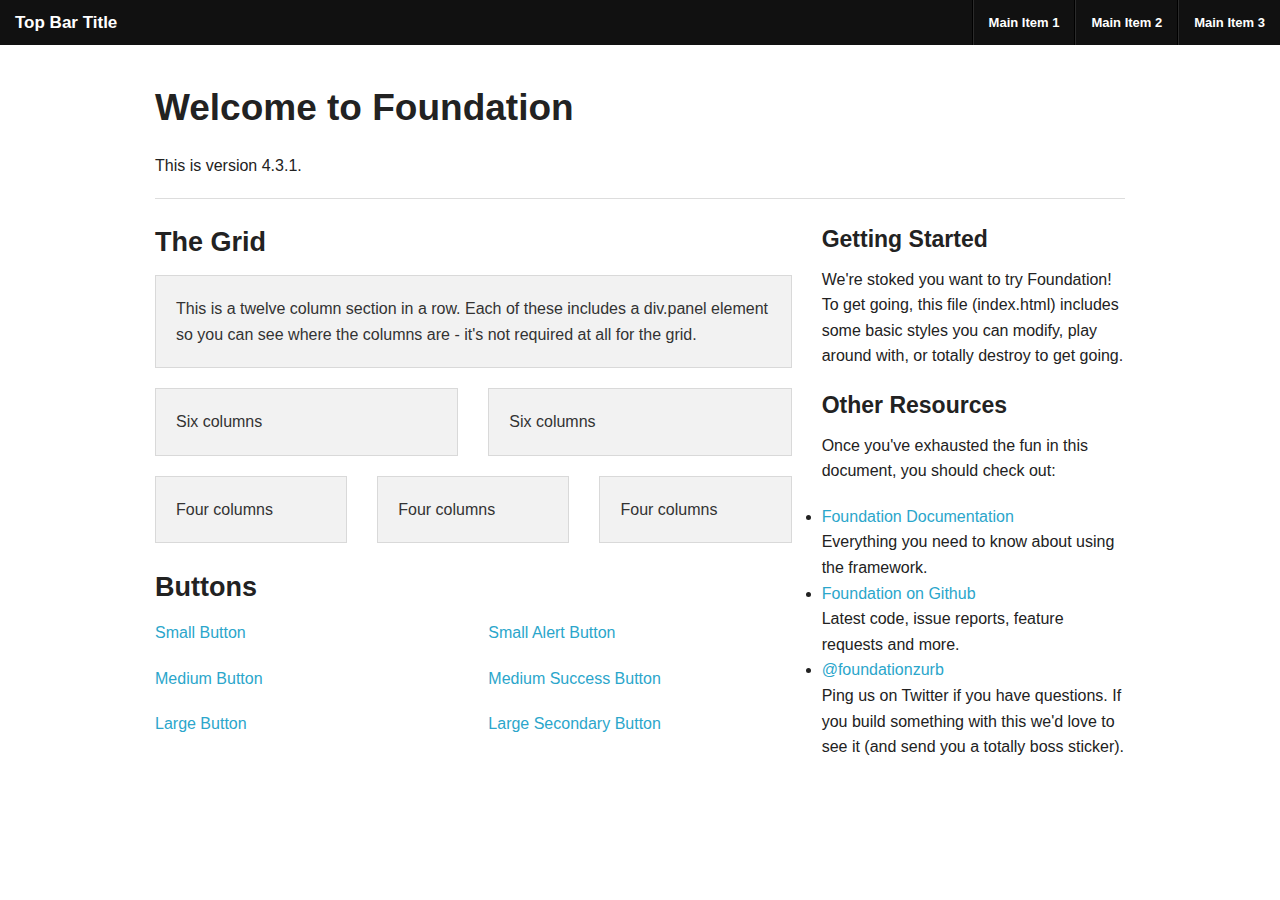
==== commit b70d09e2: "working" ====
--- a/index.html
+++ b/index.html
@@ -16,14 +16,41 @@
 
 </head>
 <body>
+  <nav class="top-bar">
+    <ul class="title-area">
+      <!-- Title Area -->
+      <li class="name">
+        <h1>
+          <a href="#">
+            Top Bar Title
+          </a>
+        </h1>
+      </li>
+      <li class="toggle-topbar menu-icon"><a href="#"><span>menu</span></a></li>
+    </ul>
+ 
+    <section class="top-bar-section">
+      <!-- Right Nav Section -->
+      <ul class="right">
+        <li class="divider"></li>
+        <li><a href="#">Main Item 1</a></li>
+        <li class="divider"></li>
+        <li><a href="#">Main Item 2</a></li>
+        <li class="divider"></li>
+        <li><a href="#">Main Item 3</a></li>
+      </ul>
+    </section>
+  </nav>
 
-	<div class="row">
-		<div class="large-12 columns">
-			<h2>Welcome to Foundation</h2>
-			<p>This is version 4.3.1.</p>
-			<hr />
-		</div>
-	</div>
+  <header>
+    <div class="row">
+  		<div class="large-12 columns">
+  			<h2>Welcome to Foundation</h2>
+  			<p>This is version 4.3.1.</p>
+  			<hr />
+  		</div>
+  	</div>
+  </header>
 
 	<div class="row">
 		<div class="large-8 columns">
--- a/stylesheets/app.css
+++ b/stylesheets/app.css
@@ -1101,3 +1101,995 @@
     float: right !important;
   }
 }
+/* line 110, ../../../../../var/lib/gems/1.9.1/gems/zurb-foundation-4.3.1/scss/foundation/components/_type.scss */
+p.lead {
+  font-size: 1.21875em;
+  line-height: 1.6;
+}
+
+/* line 115, ../../../../../var/lib/gems/1.9.1/gems/zurb-foundation-4.3.1/scss/foundation/components/_type.scss */
+.subheader {
+  line-height: 1.4;
+  color: #6f6f6f;
+  font-weight: 300;
+  margin-top: 0.2em;
+  margin-bottom: 0.5em;
+}
+
+/* Typography resets */
+/* line 144, ../../../../../var/lib/gems/1.9.1/gems/zurb-foundation-4.3.1/scss/foundation/components/_type.scss */
+div,
+dl,
+dt,
+dd,
+ul,
+ol,
+li,
+h1,
+h2,
+h3,
+h4,
+h5,
+h6,
+pre,
+form,
+p,
+blockquote,
+th,
+td {
+  margin: 0;
+  padding: 0;
+  direction: ltr;
+}
+
+/* Default Link Styles */
+/* line 151, ../../../../../var/lib/gems/1.9.1/gems/zurb-foundation-4.3.1/scss/foundation/components/_type.scss */
+a {
+  color: #2ba6cb;
+  text-decoration: none;
+  line-height: inherit;
+}
+/* line 157, ../../../../../var/lib/gems/1.9.1/gems/zurb-foundation-4.3.1/scss/foundation/components/_type.scss */
+a:hover, a:focus {
+  color: #2795b6;
+}
+/* line 159, ../../../../../var/lib/gems/1.9.1/gems/zurb-foundation-4.3.1/scss/foundation/components/_type.scss */
+a img {
+  border: none;
+}
+
+/* Default paragraph styles */
+/* line 163, ../../../../../var/lib/gems/1.9.1/gems/zurb-foundation-4.3.1/scss/foundation/components/_type.scss */
+p {
+  font-family: inherit;
+  font-weight: normal;
+  font-size: 1em;
+  line-height: 1.6;
+  margin-bottom: 1.25em;
+  text-rendering: optimizeLegibility;
+}
+/* line 173, ../../../../../var/lib/gems/1.9.1/gems/zurb-foundation-4.3.1/scss/foundation/components/_type.scss */
+p aside {
+  font-size: 0.875em;
+  line-height: 1.35;
+  font-style: italic;
+}
+
+/* Default header styles */
+/* line 181, ../../../../../var/lib/gems/1.9.1/gems/zurb-foundation-4.3.1/scss/foundation/components/_type.scss */
+h1, h2, h3, h4, h5, h6 {
+  font-family: "Helvetica Neue", "Helvetica", Helvetica, Arial, sans-serif;
+  font-weight: bold;
+  font-style: normal;
+  color: #222222;
+  text-rendering: optimizeLegibility;
+  margin-top: 0.2em;
+  margin-bottom: 0.5em;
+  line-height: 1.2125em;
+}
+/* line 191, ../../../../../var/lib/gems/1.9.1/gems/zurb-foundation-4.3.1/scss/foundation/components/_type.scss */
+h1 small, h2 small, h3 small, h4 small, h5 small, h6 small {
+  font-size: 60%;
+  color: #6f6f6f;
+  line-height: 0;
+}
+
+/* line 198, ../../../../../var/lib/gems/1.9.1/gems/zurb-foundation-4.3.1/scss/foundation/components/_type.scss */
+h1 {
+  font-size: 2.125em;
+}
+
+/* line 199, ../../../../../var/lib/gems/1.9.1/gems/zurb-foundation-4.3.1/scss/foundation/components/_type.scss */
+h2 {
+  font-size: 1.6875em;
+}
+
+/* line 200, ../../../../../var/lib/gems/1.9.1/gems/zurb-foundation-4.3.1/scss/foundation/components/_type.scss */
+h3 {
+  font-size: 1.375em;
+}
+
+/* line 201, ../../../../../var/lib/gems/1.9.1/gems/zurb-foundation-4.3.1/scss/foundation/components/_type.scss */
+h4 {
+  font-size: 1.125em;
+}
+
+/* line 202, ../../../../../var/lib/gems/1.9.1/gems/zurb-foundation-4.3.1/scss/foundation/components/_type.scss */
+h5 {
+  font-size: 1.125em;
+}
+
+/* line 203, ../../../../../var/lib/gems/1.9.1/gems/zurb-foundation-4.3.1/scss/foundation/components/_type.scss */
+h6 {
+  font-size: 1em;
+}
+
+/* line 207, ../../../../../var/lib/gems/1.9.1/gems/zurb-foundation-4.3.1/scss/foundation/components/_type.scss */
+hr {
+  border: solid #dddddd;
+  border-width: 1px 0 0;
+  clear: both;
+  margin: 1.25em 0 1.1875em;
+  height: 0;
+}
+
+/* Helpful Typography Defaults */
+/* line 217, ../../../../../var/lib/gems/1.9.1/gems/zurb-foundation-4.3.1/scss/foundation/components/_type.scss */
+em,
+i {
+  font-style: italic;
+  line-height: inherit;
+}
+
+/* line 223, ../../../../../var/lib/gems/1.9.1/gems/zurb-foundation-4.3.1/scss/foundation/components/_type.scss */
+strong,
+b {
+  font-weight: bold;
+  line-height: inherit;
+}
+
+/* line 228, ../../../../../var/lib/gems/1.9.1/gems/zurb-foundation-4.3.1/scss/foundation/components/_type.scss */
+small {
+  font-size: 60%;
+  line-height: inherit;
+}
+
+/* line 233, ../../../../../var/lib/gems/1.9.1/gems/zurb-foundation-4.3.1/scss/foundation/components/_type.scss */
+code {
+  font-family: Consolas, "Liberation Mono", Courier, monospace;
+  font-weight: bold;
+  color: #7f0a0c;
+}
+
+/* Lists */
+/* line 242, ../../../../../var/lib/gems/1.9.1/gems/zurb-foundation-4.3.1/scss/foundation/components/_type.scss */
+ul,
+ol,
+dl {
+  font-size: 1em;
+  line-height: 1.6;
+  margin-bottom: 1.25em;
+  list-style-position: outside;
+  font-family: inherit;
+}
+
+/* line 250, ../../../../../var/lib/gems/1.9.1/gems/zurb-foundation-4.3.1/scss/foundation/components/_type.scss */
+ul, ol {
+  margin-left: 0;
+}
+
+/* Unordered Lists */
+/* line 258, ../../../../../var/lib/gems/1.9.1/gems/zurb-foundation-4.3.1/scss/foundation/components/_type.scss */
+ul li ul,
+ul li ol {
+  margin-left: 1.25em;
+  margin-bottom: 0;
+  font-size: 1em;
+  /* Override nested font-size change */
+}
+/* line 267, ../../../../../var/lib/gems/1.9.1/gems/zurb-foundation-4.3.1/scss/foundation/components/_type.scss */
+ul.square li ul, ul.circle li ul, ul.disc li ul {
+  list-style: inherit;
+}
+/* line 270, ../../../../../var/lib/gems/1.9.1/gems/zurb-foundation-4.3.1/scss/foundation/components/_type.scss */
+ul.square {
+  list-style-type: square;
+}
+/* line 271, ../../../../../var/lib/gems/1.9.1/gems/zurb-foundation-4.3.1/scss/foundation/components/_type.scss */
+ul.circle {
+  list-style-type: circle;
+}
+/* line 272, ../../../../../var/lib/gems/1.9.1/gems/zurb-foundation-4.3.1/scss/foundation/components/_type.scss */
+ul.disc {
+  list-style-type: disc;
+}
+/* line 273, ../../../../../var/lib/gems/1.9.1/gems/zurb-foundation-4.3.1/scss/foundation/components/_type.scss */
+ul.no-bullet {
+  list-style: none;
+}
+
+/* Ordered Lists */
+/* line 280, ../../../../../var/lib/gems/1.9.1/gems/zurb-foundation-4.3.1/scss/foundation/components/_type.scss */
+ol li ul,
+ol li ol {
+  margin-left: 1.25em;
+  margin-bottom: 0;
+}
+
+/* Definition Lists */
+/* line 289, ../../../../../var/lib/gems/1.9.1/gems/zurb-foundation-4.3.1/scss/foundation/components/_type.scss */
+dl dt {
+  margin-bottom: 0.3em;
+  font-weight: bold;
+}
+/* line 293, ../../../../../var/lib/gems/1.9.1/gems/zurb-foundation-4.3.1/scss/foundation/components/_type.scss */
+dl dd {
+  margin-bottom: 0.75em;
+}
+
+/* Abbreviations */
+/* line 298, ../../../../../var/lib/gems/1.9.1/gems/zurb-foundation-4.3.1/scss/foundation/components/_type.scss */
+abbr,
+acronym {
+  text-transform: uppercase;
+  font-size: 90%;
+  color: #222222;
+  border-bottom: 1px dotted #dddddd;
+  cursor: help;
+}
+
+/* line 305, ../../../../../var/lib/gems/1.9.1/gems/zurb-foundation-4.3.1/scss/foundation/components/_type.scss */
+abbr {
+  text-transform: none;
+}
+
+/* Blockquotes */
+/* line 310, ../../../../../var/lib/gems/1.9.1/gems/zurb-foundation-4.3.1/scss/foundation/components/_type.scss */
+blockquote {
+  margin: 0 0 1.25em;
+  padding: 0.5625em 1.25em 0 1.1875em;
+  border-left: 1px solid #dddddd;
+}
+/* line 315, ../../../../../var/lib/gems/1.9.1/gems/zurb-foundation-4.3.1/scss/foundation/components/_type.scss */
+blockquote cite {
+  display: block;
+  font-size: 0.8125em;
+  color: #555555;
+}
+/* line 319, ../../../../../var/lib/gems/1.9.1/gems/zurb-foundation-4.3.1/scss/foundation/components/_type.scss */
+blockquote cite:before {
+  content: "\2014 \0020";
+}
+/* line 324, ../../../../../var/lib/gems/1.9.1/gems/zurb-foundation-4.3.1/scss/foundation/components/_type.scss */
+blockquote cite a,
+blockquote cite a:visited {
+  color: #555555;
+}
+
+/* line 330, ../../../../../var/lib/gems/1.9.1/gems/zurb-foundation-4.3.1/scss/foundation/components/_type.scss */
+blockquote,
+blockquote p {
+  line-height: 1.6;
+  color: #6f6f6f;
+}
+
+/* Microformats */
+/* line 336, ../../../../../var/lib/gems/1.9.1/gems/zurb-foundation-4.3.1/scss/foundation/components/_type.scss */
+.vcard {
+  display: inline-block;
+  margin: 0 0 1.25em 0;
+  border: 1px solid #dddddd;
+  padding: 0.625em 0.75em;
+}
+/* line 342, ../../../../../var/lib/gems/1.9.1/gems/zurb-foundation-4.3.1/scss/foundation/components/_type.scss */
+.vcard li {
+  margin: 0;
+  display: block;
+}
+/* line 346, ../../../../../var/lib/gems/1.9.1/gems/zurb-foundation-4.3.1/scss/foundation/components/_type.scss */
+.vcard .fn {
+  font-weight: bold;
+  font-size: 0.9375em;
+}
+
+/* line 353, ../../../../../var/lib/gems/1.9.1/gems/zurb-foundation-4.3.1/scss/foundation/components/_type.scss */
+.vevent .summary {
+  font-weight: bold;
+}
+/* line 355, ../../../../../var/lib/gems/1.9.1/gems/zurb-foundation-4.3.1/scss/foundation/components/_type.scss */
+.vevent abbr {
+  cursor: default;
+  text-decoration: none;
+  font-weight: bold;
+  border: none;
+  padding: 0 0.0625em;
+}
+
+@media only screen and (min-width: 768px) {
+  /* line 366, ../../../../../var/lib/gems/1.9.1/gems/zurb-foundation-4.3.1/scss/foundation/components/_type.scss */
+  h1, h2, h3, h4, h5, h6 {
+    line-height: 1.4;
+  }
+
+  /* line 367, ../../../../../var/lib/gems/1.9.1/gems/zurb-foundation-4.3.1/scss/foundation/components/_type.scss */
+  h1 {
+    font-size: 2.75em;
+  }
+
+  /* line 368, ../../../../../var/lib/gems/1.9.1/gems/zurb-foundation-4.3.1/scss/foundation/components/_type.scss */
+  h2 {
+    font-size: 2.3125em;
+  }
+
+  /* line 369, ../../../../../var/lib/gems/1.9.1/gems/zurb-foundation-4.3.1/scss/foundation/components/_type.scss */
+  h3 {
+    font-size: 1.6875em;
+  }
+
+  /* line 370, ../../../../../var/lib/gems/1.9.1/gems/zurb-foundation-4.3.1/scss/foundation/components/_type.scss */
+  h4 {
+    font-size: 1.4375em;
+  }
+}
+/*
+ * Print styles.
+ *
+ * Inlined to avoid required HTTP connection: www.phpied.com/delay-loading-your-print-css/
+ * Credit to Paul Irish and HTML5 Boilerplate (html5boilerplate.com)
+*/
+/* line 381, ../../../../../var/lib/gems/1.9.1/gems/zurb-foundation-4.3.1/scss/foundation/components/_type.scss */
+.print-only {
+  display: none !important;
+}
+
+@media print {
+  /* line 383, ../../../../../var/lib/gems/1.9.1/gems/zurb-foundation-4.3.1/scss/foundation/components/_type.scss */
+  * {
+    background: transparent !important;
+    color: #000 !important;
+    /* Black prints faster: h5bp.com/s */
+    box-shadow: none !important;
+    text-shadow: none !important;
+  }
+
+  /* line 391, ../../../../../var/lib/gems/1.9.1/gems/zurb-foundation-4.3.1/scss/foundation/components/_type.scss */
+  a,
+  a:visited {
+    text-decoration: underline;
+  }
+
+  /* line 392, ../../../../../var/lib/gems/1.9.1/gems/zurb-foundation-4.3.1/scss/foundation/components/_type.scss */
+  a[href]:after {
+    content: " (" attr(href) ")";
+  }
+
+  /* line 394, ../../../../../var/lib/gems/1.9.1/gems/zurb-foundation-4.3.1/scss/foundation/components/_type.scss */
+  abbr[title]:after {
+    content: " (" attr(title) ")";
+  }
+
+  /* line 399, ../../../../../var/lib/gems/1.9.1/gems/zurb-foundation-4.3.1/scss/foundation/components/_type.scss */
+  .ir a:after,
+  a[href^="javascript:"]:after,
+  a[href^="#"]:after {
+    content: "";
+  }
+
+  /* line 402, ../../../../../var/lib/gems/1.9.1/gems/zurb-foundation-4.3.1/scss/foundation/components/_type.scss */
+  pre,
+  blockquote {
+    border: 1px solid #999;
+    page-break-inside: avoid;
+  }
+
+  /* line 407, ../../../../../var/lib/gems/1.9.1/gems/zurb-foundation-4.3.1/scss/foundation/components/_type.scss */
+  thead {
+    display: table-header-group;
+    /* h5bp.com/t */
+  }
+
+  /* line 410, ../../../../../var/lib/gems/1.9.1/gems/zurb-foundation-4.3.1/scss/foundation/components/_type.scss */
+  tr,
+  img {
+    page-break-inside: avoid;
+  }
+
+  /* line 412, ../../../../../var/lib/gems/1.9.1/gems/zurb-foundation-4.3.1/scss/foundation/components/_type.scss */
+  img {
+    max-width: 100% !important;
+  }
+
+  @page {
+    margin: 0.5cm;
+}
+
+  /* line 418, ../../../../../var/lib/gems/1.9.1/gems/zurb-foundation-4.3.1/scss/foundation/components/_type.scss */
+  p,
+  h2,
+  h3 {
+    orphans: 3;
+    widows: 3;
+  }
+
+  /* line 424, ../../../../../var/lib/gems/1.9.1/gems/zurb-foundation-4.3.1/scss/foundation/components/_type.scss */
+  h2,
+  h3 {
+    page-break-after: avoid;
+  }
+
+  /* line 426, ../../../../../var/lib/gems/1.9.1/gems/zurb-foundation-4.3.1/scss/foundation/components/_type.scss */
+  .hide-on-print {
+    display: none !important;
+  }
+
+  /* line 427, ../../../../../var/lib/gems/1.9.1/gems/zurb-foundation-4.3.1/scss/foundation/components/_type.scss */
+  .print-only {
+    display: block !important;
+  }
+
+  /* line 428, ../../../../../var/lib/gems/1.9.1/gems/zurb-foundation-4.3.1/scss/foundation/components/_type.scss */
+  .hide-for-print {
+    display: none !important;
+  }
+
+  /* line 429, ../../../../../var/lib/gems/1.9.1/gems/zurb-foundation-4.3.1/scss/foundation/components/_type.scss */
+  .show-for-print {
+    display: inherit !important;
+  }
+}
+/* Wrapped around .top-bar to contain to grid width */
+/* line 67, ../../../../../var/lib/gems/1.9.1/gems/zurb-foundation-4.3.1/scss/foundation/components/_top-bar.scss */
+.contain-to-grid {
+  width: 100%;
+  background: #111111;
+}
+/* line 71, ../../../../../var/lib/gems/1.9.1/gems/zurb-foundation-4.3.1/scss/foundation/components/_top-bar.scss */
+.contain-to-grid .top-bar {
+  margin-bottom: 1.875em;
+}
+
+/* line 75, ../../../../../var/lib/gems/1.9.1/gems/zurb-foundation-4.3.1/scss/foundation/components/_top-bar.scss */
+.fixed {
+  width: 100%;
+  left: 0;
+  position: fixed;
+  top: 0;
+  z-index: 99;
+}
+
+/* line 83, ../../../../../var/lib/gems/1.9.1/gems/zurb-foundation-4.3.1/scss/foundation/components/_top-bar.scss */
+.top-bar {
+  overflow: hidden;
+  height: 45px;
+  line-height: 45px;
+  position: relative;
+  background: #111111;
+  margin-bottom: 1.875em;
+}
+/* line 92, ../../../../../var/lib/gems/1.9.1/gems/zurb-foundation-4.3.1/scss/foundation/components/_top-bar.scss */
+.top-bar ul {
+  margin-bottom: 0;
+  list-style: none;
+}
+/* line 97, ../../../../../var/lib/gems/1.9.1/gems/zurb-foundation-4.3.1/scss/foundation/components/_top-bar.scss */
+.top-bar .row {
+  max-width: none;
+}
+/* line 100, ../../../../../var/lib/gems/1.9.1/gems/zurb-foundation-4.3.1/scss/foundation/components/_top-bar.scss */
+.top-bar form,
+.top-bar input {
+  margin-bottom: 0;
+}
+/* line 102, ../../../../../var/lib/gems/1.9.1/gems/zurb-foundation-4.3.1/scss/foundation/components/_top-bar.scss */
+.top-bar input {
+  height: 2.45em;
+}
+/* line 104, ../../../../../var/lib/gems/1.9.1/gems/zurb-foundation-4.3.1/scss/foundation/components/_top-bar.scss */
+.top-bar .button {
+  padding-top: .5em;
+  padding-bottom: .5em;
+  margin-bottom: 0;
+}
+/* line 107, ../../../../../var/lib/gems/1.9.1/gems/zurb-foundation-4.3.1/scss/foundation/components/_top-bar.scss */
+.top-bar .title-area {
+  position: relative;
+  margin: 0;
+}
+/* line 112, ../../../../../var/lib/gems/1.9.1/gems/zurb-foundation-4.3.1/scss/foundation/components/_top-bar.scss */
+.top-bar .name {
+  height: 45px;
+  margin: 0;
+  font-size: 16;
+}
+/* line 117, ../../../../../var/lib/gems/1.9.1/gems/zurb-foundation-4.3.1/scss/foundation/components/_top-bar.scss */
+.top-bar .name h1 {
+  line-height: 45px;
+  font-size: 1.0625em;
+  margin: 0;
+}
+/* line 121, ../../../../../var/lib/gems/1.9.1/gems/zurb-foundation-4.3.1/scss/foundation/components/_top-bar.scss */
+.top-bar .name h1 a {
+  font-weight: bold;
+  color: white;
+  width: 50%;
+  display: block;
+  padding: 0 15px;
+}
+/* line 132, ../../../../../var/lib/gems/1.9.1/gems/zurb-foundation-4.3.1/scss/foundation/components/_top-bar.scss */
+.top-bar .toggle-topbar {
+  position: absolute;
+  right: 0;
+  top: 0;
+}
+/* line 137, ../../../../../var/lib/gems/1.9.1/gems/zurb-foundation-4.3.1/scss/foundation/components/_top-bar.scss */
+.top-bar .toggle-topbar a {
+  color: white;
+  text-transform: uppercase;
+  font-size: 0.8125em;
+  font-weight: bold;
+  position: relative;
+  display: block;
+  padding: 0 15px;
+  height: 45px;
+  line-height: 45px;
+}
+/* line 150, ../../../../../var/lib/gems/1.9.1/gems/zurb-foundation-4.3.1/scss/foundation/components/_top-bar.scss */
+.top-bar .toggle-topbar.menu-icon {
+  right: 15px;
+  top: 50%;
+  margin-top: -16px;
+  padding-left: 40px;
+}
+/* line 156, ../../../../../var/lib/gems/1.9.1/gems/zurb-foundation-4.3.1/scss/foundation/components/_top-bar.scss */
+.top-bar .toggle-topbar.menu-icon a {
+  text-indent: -48px;
+  width: 34px;
+  height: 34px;
+  line-height: 33px;
+  padding: 0;
+  color: white;
+}
+/* line 164, ../../../../../var/lib/gems/1.9.1/gems/zurb-foundation-4.3.1/scss/foundation/components/_top-bar.scss */
+.top-bar .toggle-topbar.menu-icon a span {
+  position: absolute;
+  right: 0;
+  display: block;
+  width: 16px;
+  height: 0;
+  -webkit-box-shadow: 0 10px 0 1px white, 0 16px 0 1px white, 0 22px 0 1px white;
+  box-shadow: 0 10px 0 1px white, 0 16px 0 1px white, 0 22px 0 1px white;
+}
+/* line 185, ../../../../../var/lib/gems/1.9.1/gems/zurb-foundation-4.3.1/scss/foundation/components/_top-bar.scss */
+.top-bar.expanded {
+  height: auto;
+  background: transparent;
+}
+/* line 189, ../../../../../var/lib/gems/1.9.1/gems/zurb-foundation-4.3.1/scss/foundation/components/_top-bar.scss */
+.top-bar.expanded .title-area {
+  background: #111111;
+}
+/* line 192, ../../../../../var/lib/gems/1.9.1/gems/zurb-foundation-4.3.1/scss/foundation/components/_top-bar.scss */
+.top-bar.expanded .toggle-topbar a {
+  color: #888888;
+}
+/* line 193, ../../../../../var/lib/gems/1.9.1/gems/zurb-foundation-4.3.1/scss/foundation/components/_top-bar.scss */
+.top-bar.expanded .toggle-topbar a span {
+  -webkit-box-shadow: 0 10px 0 1px #888888, 0 16px 0 1px #888888, 0 22px 0 1px #888888;
+  box-shadow: 0 10px 0 1px #888888, 0 16px 0 1px #888888, 0 22px 0 1px #888888;
+}
+
+/* line 211, ../../../../../var/lib/gems/1.9.1/gems/zurb-foundation-4.3.1/scss/foundation/components/_top-bar.scss */
+.top-bar-section {
+  left: 0;
+  position: relative;
+  width: auto;
+  -webkit-transition: left 300ms ease-out;
+  -moz-transition: left 300ms ease-out;
+  transition: left 300ms ease-out;
+}
+/* line 217, ../../../../../var/lib/gems/1.9.1/gems/zurb-foundation-4.3.1/scss/foundation/components/_top-bar.scss */
+.top-bar-section ul {
+  width: 100%;
+  height: auto;
+  display: block;
+  background: #222222;
+  font-size: 16;
+  margin: 0;
+}
+/* line 227, ../../../../../var/lib/gems/1.9.1/gems/zurb-foundation-4.3.1/scss/foundation/components/_top-bar.scss */
+.top-bar-section .divider,
+.top-bar-section [role="separator"] {
+  border-bottom: solid 1px #2b2b2b;
+  border-top: solid 1px black;
+  clear: both;
+  height: 1px;
+  width: 100%;
+}
+/* line 236, ../../../../../var/lib/gems/1.9.1/gems/zurb-foundation-4.3.1/scss/foundation/components/_top-bar.scss */
+.top-bar-section ul li > a {
+  display: block;
+  width: 100%;
+  color: white;
+  padding: 12px 0 12px 0;
+  padding-left: 15px;
+  font-size: 0.8125em;
+  font-weight: bold;
+  background: #222222;
+}
+/* line 246, ../../../../../var/lib/gems/1.9.1/gems/zurb-foundation-4.3.1/scss/foundation/components/_top-bar.scss */
+.top-bar-section ul li > a.button {
+  background: #2ba6cb;
+  font-size: 0.8125em;
+}
+/* line 249, ../../../../../var/lib/gems/1.9.1/gems/zurb-foundation-4.3.1/scss/foundation/components/_top-bar.scss */
+.top-bar-section ul li > a.button.hover {
+  background: #2284a1;
+}
+/* line 253, ../../../../../var/lib/gems/1.9.1/gems/zurb-foundation-4.3.1/scss/foundation/components/_top-bar.scss */
+.top-bar-section ul li > a.button.secondary {
+  background: #e9e9e9;
+}
+/* line 255, ../../../../../var/lib/gems/1.9.1/gems/zurb-foundation-4.3.1/scss/foundation/components/_top-bar.scss */
+.top-bar-section ul li > a.button.secondary.hover {
+  background: #d0d0d0;
+}
+/* line 259, ../../../../../var/lib/gems/1.9.1/gems/zurb-foundation-4.3.1/scss/foundation/components/_top-bar.scss */
+.top-bar-section ul li > a.button.success {
+  background: #5da423;
+}
+/* line 261, ../../../../../var/lib/gems/1.9.1/gems/zurb-foundation-4.3.1/scss/foundation/components/_top-bar.scss */
+.top-bar-section ul li > a.button.success.hover {
+  background: #457a1a;
+}
+/* line 265, ../../../../../var/lib/gems/1.9.1/gems/zurb-foundation-4.3.1/scss/foundation/components/_top-bar.scss */
+.top-bar-section ul li > a.button.alert {
+  background: #c60f13;
+}
+/* line 267, ../../../../../var/lib/gems/1.9.1/gems/zurb-foundation-4.3.1/scss/foundation/components/_top-bar.scss */
+.top-bar-section ul li > a.button.alert.hover {
+  background: #970b0e;
+}
+/* line 275, ../../../../../var/lib/gems/1.9.1/gems/zurb-foundation-4.3.1/scss/foundation/components/_top-bar.scss */
+.top-bar-section ul li.hover > a {
+  background: #090909;
+  color: white;
+}
+/* line 281, ../../../../../var/lib/gems/1.9.1/gems/zurb-foundation-4.3.1/scss/foundation/components/_top-bar.scss */
+.top-bar-section ul li.active > a {
+  background: #090909;
+  color: white;
+}
+/* line 288, ../../../../../var/lib/gems/1.9.1/gems/zurb-foundation-4.3.1/scss/foundation/components/_top-bar.scss */
+.top-bar-section .has-form {
+  padding: 15px;
+}
+/* line 291, ../../../../../var/lib/gems/1.9.1/gems/zurb-foundation-4.3.1/scss/foundation/components/_top-bar.scss */
+.top-bar-section .has-dropdown {
+  position: relative;
+}
+/* line 295, ../../../../../var/lib/gems/1.9.1/gems/zurb-foundation-4.3.1/scss/foundation/components/_top-bar.scss */
+.top-bar-section .has-dropdown > a:after {
+  content: "";
+  display: block;
+  width: 0;
+  height: 0;
+  border: inset 5px;
+  border-color: transparent transparent transparent rgba(255, 255, 255, 0.5);
+  border-left-style: solid;
+  margin-right: 15px;
+  margin-top: -4.5px;
+  position: absolute;
+  top: 50%;
+  right: 0;
+}
+/* line 305, ../../../../../var/lib/gems/1.9.1/gems/zurb-foundation-4.3.1/scss/foundation/components/_top-bar.scss */
+.top-bar-section .has-dropdown.moved {
+  position: static;
+}
+/* line 306, ../../../../../var/lib/gems/1.9.1/gems/zurb-foundation-4.3.1/scss/foundation/components/_top-bar.scss */
+.top-bar-section .has-dropdown.moved > .dropdown {
+  visibility: visible;
+}
+/* line 313, ../../../../../var/lib/gems/1.9.1/gems/zurb-foundation-4.3.1/scss/foundation/components/_top-bar.scss */
+.top-bar-section .dropdown {
+  position: absolute;
+  left: 100%;
+  top: 0;
+  visibility: hidden;
+  z-index: 99;
+}
+/* line 320, ../../../../../var/lib/gems/1.9.1/gems/zurb-foundation-4.3.1/scss/foundation/components/_top-bar.scss */
+.top-bar-section .dropdown li {
+  width: 100%;
+  height: auto;
+}
+/* line 324, ../../../../../var/lib/gems/1.9.1/gems/zurb-foundation-4.3.1/scss/foundation/components/_top-bar.scss */
+.top-bar-section .dropdown li a {
+  font-weight: normal;
+  padding: 8px 15px;
+}
+/* line 327, ../../../../../var/lib/gems/1.9.1/gems/zurb-foundation-4.3.1/scss/foundation/components/_top-bar.scss */
+.top-bar-section .dropdown li a.parent-link {
+  font-weight: bold;
+}
+/* line 332, ../../../../../var/lib/gems/1.9.1/gems/zurb-foundation-4.3.1/scss/foundation/components/_top-bar.scss */
+.top-bar-section .dropdown li.title h5 {
+  margin-bottom: 0;
+}
+/* line 333, ../../../../../var/lib/gems/1.9.1/gems/zurb-foundation-4.3.1/scss/foundation/components/_top-bar.scss */
+.top-bar-section .dropdown li.title h5 a {
+  color: white;
+  line-height: 22.5px;
+  display: block;
+}
+/* line 341, ../../../../../var/lib/gems/1.9.1/gems/zurb-foundation-4.3.1/scss/foundation/components/_top-bar.scss */
+.top-bar-section .dropdown label {
+  padding: 8px 15px 2px;
+  margin-bottom: 0;
+  text-transform: uppercase;
+  color: #555555;
+  font-weight: bold;
+  font-size: 0.625em;
+}
+
+/* line 353, ../../../../../var/lib/gems/1.9.1/gems/zurb-foundation-4.3.1/scss/foundation/components/_top-bar.scss */
+.top-bar-js-breakpoint {
+  width: 58.75em !important;
+  visibility: hidden;
+}
+
+/* line 357, ../../../../../var/lib/gems/1.9.1/gems/zurb-foundation-4.3.1/scss/foundation/components/_top-bar.scss */
+.js-generated {
+  display: block;
+}
+
+@media only screen and (min-width: 58.75em) {
+  /* line 362, ../../../../../var/lib/gems/1.9.1/gems/zurb-foundation-4.3.1/scss/foundation/components/_top-bar.scss */
+  .top-bar {
+    background: #111111;
+    *zoom: 1;
+    overflow: visible;
+  }
+  /* line 121, ../../../../../var/lib/gems/1.9.1/gems/zurb-foundation-4.3.1/scss/foundation/components/_global.scss */
+  .top-bar:before, .top-bar:after {
+    content: " ";
+    display: table;
+  }
+  /* line 122, ../../../../../var/lib/gems/1.9.1/gems/zurb-foundation-4.3.1/scss/foundation/components/_global.scss */
+  .top-bar:after {
+    clear: both;
+  }
+  /* line 367, ../../../../../var/lib/gems/1.9.1/gems/zurb-foundation-4.3.1/scss/foundation/components/_top-bar.scss */
+  .top-bar .toggle-topbar {
+    display: none;
+  }
+  /* line 369, ../../../../../var/lib/gems/1.9.1/gems/zurb-foundation-4.3.1/scss/foundation/components/_top-bar.scss */
+  .top-bar .title-area {
+    float: left;
+  }
+  /* line 370, ../../../../../var/lib/gems/1.9.1/gems/zurb-foundation-4.3.1/scss/foundation/components/_top-bar.scss */
+  .top-bar .name h1 a {
+    width: auto;
+  }
+  /* line 373, ../../../../../var/lib/gems/1.9.1/gems/zurb-foundation-4.3.1/scss/foundation/components/_top-bar.scss */
+  .top-bar input,
+  .top-bar .button {
+    line-height: 2em;
+    font-size: 0.875em;
+    height: 2em;
+    padding: 0 10px;
+    position: relative;
+    top: 8px;
+  }
+  /* line 382, ../../../../../var/lib/gems/1.9.1/gems/zurb-foundation-4.3.1/scss/foundation/components/_top-bar.scss */
+  .top-bar.expanded {
+    background: #111111;
+  }
+
+  /* line 385, ../../../../../var/lib/gems/1.9.1/gems/zurb-foundation-4.3.1/scss/foundation/components/_top-bar.scss */
+  .contain-to-grid .top-bar {
+    max-width: 62.5em;
+    margin: 0 auto;
+    margin-bottom: 1.875em;
+  }
+
+  /* line 391, ../../../../../var/lib/gems/1.9.1/gems/zurb-foundation-4.3.1/scss/foundation/components/_top-bar.scss */
+  .top-bar-section {
+    -webkit-transition: none 0 0;
+    -moz-transition: none 0 0;
+    transition: none 0 0;
+    left: 0 !important;
+  }
+  /* line 395, ../../../../../var/lib/gems/1.9.1/gems/zurb-foundation-4.3.1/scss/foundation/components/_top-bar.scss */
+  .top-bar-section ul {
+    width: auto;
+    height: auto !important;
+    display: inline;
+  }
+  /* line 400, ../../../../../var/lib/gems/1.9.1/gems/zurb-foundation-4.3.1/scss/foundation/components/_top-bar.scss */
+  .top-bar-section ul li {
+    float: left;
+  }
+  /* line 402, ../../../../../var/lib/gems/1.9.1/gems/zurb-foundation-4.3.1/scss/foundation/components/_top-bar.scss */
+  .top-bar-section ul li .js-generated {
+    display: none;
+  }
+  /* line 407, ../../../../../var/lib/gems/1.9.1/gems/zurb-foundation-4.3.1/scss/foundation/components/_top-bar.scss */
+  .top-bar-section li a:not(.button) {
+    padding: 0 15px;
+    line-height: 45px;
+    background: #111111;
+  }
+  /* line 411, ../../../../../var/lib/gems/1.9.1/gems/zurb-foundation-4.3.1/scss/foundation/components/_top-bar.scss */
+  .top-bar-section li a:not(.button).hover {
+    background: black;
+  }
+  /* line 416, ../../../../../var/lib/gems/1.9.1/gems/zurb-foundation-4.3.1/scss/foundation/components/_top-bar.scss */
+  .top-bar-section .has-dropdown > a {
+    padding-right: 35px !important;
+  }
+  /* line 419, ../../../../../var/lib/gems/1.9.1/gems/zurb-foundation-4.3.1/scss/foundation/components/_top-bar.scss */
+  .top-bar-section .has-dropdown > a:after {
+    content: "";
+    display: block;
+    width: 0;
+    height: 0;
+    border: inset 5px;
+    border-color: rgba(255, 255, 255, 0.5) transparent transparent transparent;
+    border-top-style: solid;
+    margin-top: -2.5px;
+    top: 22.5px;
+  }
+  /* line 426, ../../../../../var/lib/gems/1.9.1/gems/zurb-foundation-4.3.1/scss/foundation/components/_top-bar.scss */
+  .top-bar-section .has-dropdown.moved {
+    position: relative;
+  }
+  /* line 427, ../../../../../var/lib/gems/1.9.1/gems/zurb-foundation-4.3.1/scss/foundation/components/_top-bar.scss */
+  .top-bar-section .has-dropdown.moved > .dropdown {
+    visibility: hidden;
+  }
+  /* line 431, ../../../../../var/lib/gems/1.9.1/gems/zurb-foundation-4.3.1/scss/foundation/components/_top-bar.scss */
+  .top-bar-section .has-dropdown.hover > .dropdown, .top-bar-section .has-dropdown.not-click:hover > .dropdown {
+    visibility: visible;
+  }
+  /* line 438, ../../../../../var/lib/gems/1.9.1/gems/zurb-foundation-4.3.1/scss/foundation/components/_top-bar.scss */
+  .top-bar-section .has-dropdown .dropdown li.has-dropdown > a:after {
+    border: none;
+    content: "\00bb";
+    margin-top: -16px;
+    right: 5px;
+  }
+  /* line 449, ../../../../../var/lib/gems/1.9.1/gems/zurb-foundation-4.3.1/scss/foundation/components/_top-bar.scss */
+  .top-bar-section .dropdown {
+    left: 0;
+    top: auto;
+    background: transparent;
+    min-width: 100%;
+  }
+  /* line 456, ../../../../../var/lib/gems/1.9.1/gems/zurb-foundation-4.3.1/scss/foundation/components/_top-bar.scss */
+  .top-bar-section .dropdown li a {
+    color: white;
+    line-height: 1;
+    white-space: nowrap;
+    padding: 7px 15px;
+    background: #1e1e1e;
+  }
+  /* line 464, ../../../../../var/lib/gems/1.9.1/gems/zurb-foundation-4.3.1/scss/foundation/components/_top-bar.scss */
+  .top-bar-section .dropdown li label {
+    white-space: nowrap;
+    background: #1e1e1e;
+  }
+  /* line 470, ../../../../../var/lib/gems/1.9.1/gems/zurb-foundation-4.3.1/scss/foundation/components/_top-bar.scss */
+  .top-bar-section .dropdown li .dropdown {
+    left: 100%;
+    top: 0;
+  }
+  /* line 478, ../../../../../var/lib/gems/1.9.1/gems/zurb-foundation-4.3.1/scss/foundation/components/_top-bar.scss */
+  .top-bar-section > ul > .divider, .top-bar-section > ul > [role="separator"] {
+    border-bottom: none;
+    border-top: none;
+    border-right: solid 1px #2b2b2b;
+    border-left: solid 1px black;
+    clear: none;
+    height: 45px;
+    width: 0px;
+  }
+  /* line 488, ../../../../../var/lib/gems/1.9.1/gems/zurb-foundation-4.3.1/scss/foundation/components/_top-bar.scss */
+  .top-bar-section .has-form {
+    background: #111111;
+    padding: 0 15px;
+    height: 45px;
+  }
+  /* line 496, ../../../../../var/lib/gems/1.9.1/gems/zurb-foundation-4.3.1/scss/foundation/components/_top-bar.scss */
+  .top-bar-section ul.right li .dropdown {
+    left: auto;
+    right: 0;
+  }
+  /* line 500, ../../../../../var/lib/gems/1.9.1/gems/zurb-foundation-4.3.1/scss/foundation/components/_top-bar.scss */
+  .top-bar-section ul.right li .dropdown li .dropdown {
+    right: 100%;
+  }
+
+  /* line 510, ../../../../../var/lib/gems/1.9.1/gems/zurb-foundation-4.3.1/scss/foundation/components/_top-bar.scss */
+  .no-js .top-bar-section ul li:hover > a {
+    background: #090909;
+    color: white;
+  }
+  /* line 516, ../../../../../var/lib/gems/1.9.1/gems/zurb-foundation-4.3.1/scss/foundation/components/_top-bar.scss */
+  .no-js .top-bar-section ul li:active > a {
+    background: #090909;
+    color: white;
+  }
+  /* line 524, ../../../../../var/lib/gems/1.9.1/gems/zurb-foundation-4.3.1/scss/foundation/components/_top-bar.scss */
+  .no-js .top-bar-section .has-dropdown:hover > .dropdown {
+    visibility: visible;
+  }
+}
+/* Panels */
+/* line 66, ../../../../../var/lib/gems/1.9.1/gems/zurb-foundation-4.3.1/scss/foundation/components/_panels.scss */
+.panel {
+  border-style: solid;
+  border-width: 1px;
+  border-color: #d9d9d9;
+  margin-bottom: 1.25em;
+  padding: 1.25em;
+  background: #f2f2f2;
+}
+/* line 44, ../../../../../var/lib/gems/1.9.1/gems/zurb-foundation-4.3.1/scss/foundation/components/_panels.scss */
+.panel > :first-child {
+  margin-top: 0;
+}
+/* line 45, ../../../../../var/lib/gems/1.9.1/gems/zurb-foundation-4.3.1/scss/foundation/components/_panels.scss */
+.panel > :last-child {
+  margin-bottom: 0;
+}
+/* line 50, ../../../../../var/lib/gems/1.9.1/gems/zurb-foundation-4.3.1/scss/foundation/components/_panels.scss */
+.panel h1, .panel h2, .panel h3, .panel h4, .panel h5, .panel h6, .panel p {
+  color: #333333;
+}
+/* line 54, ../../../../../var/lib/gems/1.9.1/gems/zurb-foundation-4.3.1/scss/foundation/components/_panels.scss */
+.panel h1, .panel h2, .panel h3, .panel h4, .panel h5, .panel h6 {
+  line-height: 1;
+  margin-bottom: 0.625em;
+}
+/* line 56, ../../../../../var/lib/gems/1.9.1/gems/zurb-foundation-4.3.1/scss/foundation/components/_panels.scss */
+.panel h1.subheader, .panel h2.subheader, .panel h3.subheader, .panel h4.subheader, .panel h5.subheader, .panel h6.subheader {
+  line-height: 1.4;
+}
+/* line 68, ../../../../../var/lib/gems/1.9.1/gems/zurb-foundation-4.3.1/scss/foundation/components/_panels.scss */
+.panel.callout {
+  border-style: solid;
+  border-width: 1px;
+  border-color: #2284a1;
+  margin-bottom: 1.25em;
+  padding: 1.25em;
+  background: #2ba6cb;
+  -webkit-box-shadow: 0 1px 0 rgba(255, 255, 255, 0.5) inset;
+  box-shadow: 0 1px 0 rgba(255, 255, 255, 0.5) inset;
+}
+/* line 44, ../../../../../var/lib/gems/1.9.1/gems/zurb-foundation-4.3.1/scss/foundation/components/_panels.scss */
+.panel.callout > :first-child {
+  margin-top: 0;
+}
+/* line 45, ../../../../../var/lib/gems/1.9.1/gems/zurb-foundation-4.3.1/scss/foundation/components/_panels.scss */
+.panel.callout > :last-child {
+  margin-bottom: 0;
+}
+/* line 51, ../../../../../var/lib/gems/1.9.1/gems/zurb-foundation-4.3.1/scss/foundation/components/_panels.scss */
+.panel.callout h1, .panel.callout h2, .panel.callout h3, .panel.callout h4, .panel.callout h5, .panel.callout h6, .panel.callout p {
+  color: white;
+}
+/* line 54, ../../../../../var/lib/gems/1.9.1/gems/zurb-foundation-4.3.1/scss/foundation/components/_panels.scss */
+.panel.callout h1, .panel.callout h2, .panel.callout h3, .panel.callout h4, .panel.callout h5, .panel.callout h6 {
+  line-height: 1;
+  margin-bottom: 0.625em;
+}
+/* line 56, ../../../../../var/lib/gems/1.9.1/gems/zurb-foundation-4.3.1/scss/foundation/components/_panels.scss */
+.panel.callout h1.subheader, .panel.callout h2.subheader, .panel.callout h3.subheader, .panel.callout h4.subheader, .panel.callout h5.subheader, .panel.callout h6.subheader {
+  line-height: 1.4;
+}
+/* line 73, ../../../../../var/lib/gems/1.9.1/gems/zurb-foundation-4.3.1/scss/foundation/components/_panels.scss */
+.panel.radius {
+  -webkit-border-radius: 3px;
+  border-radius: 3px;
+}
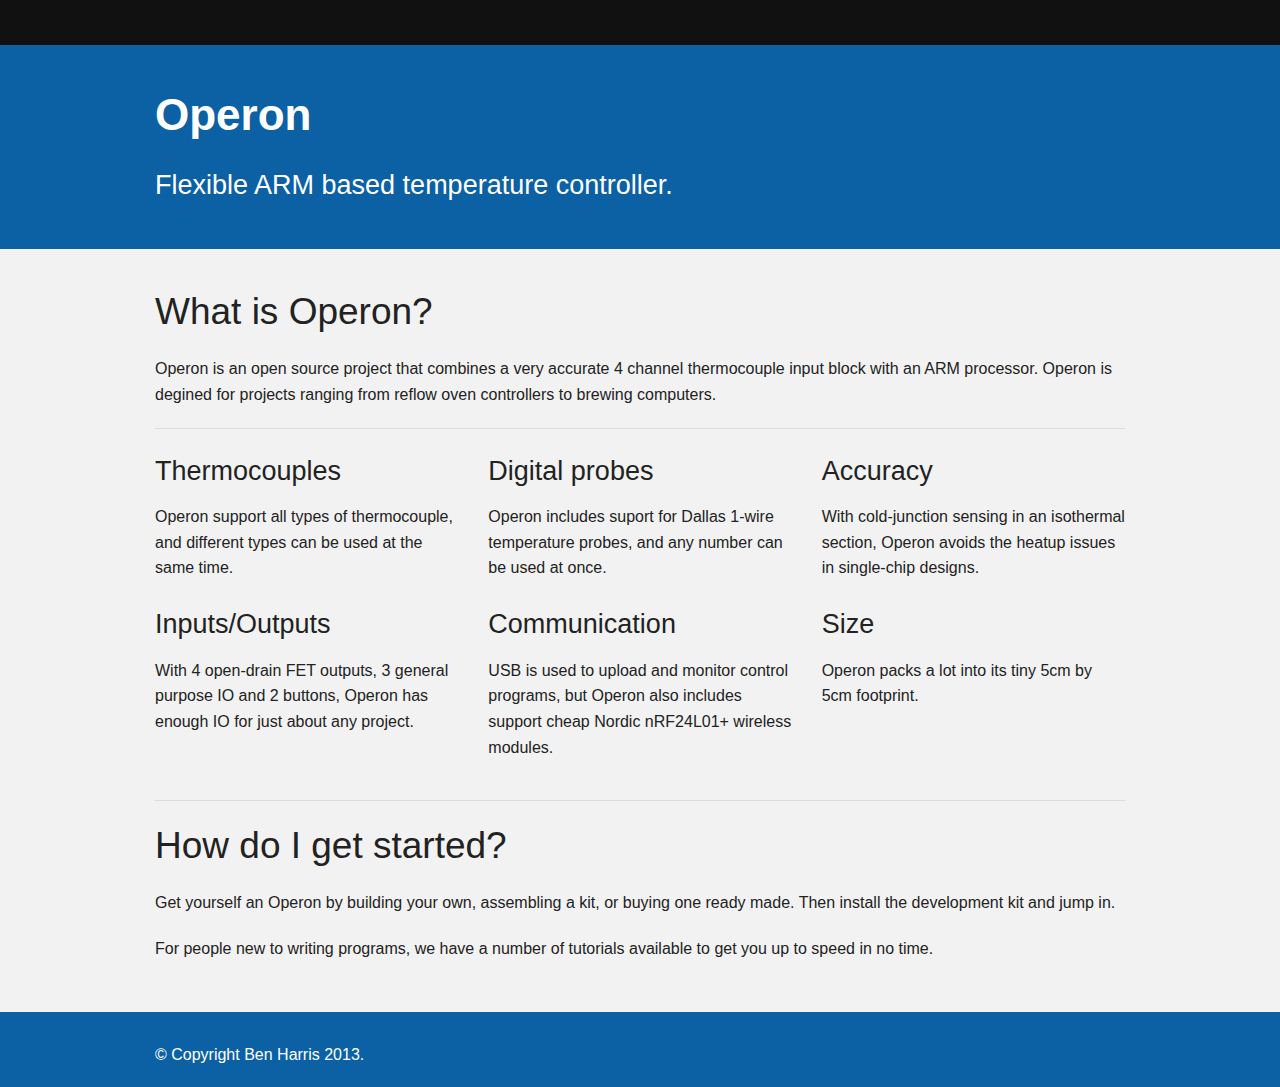
==== commit 198e5ea0: "first draft" ====
--- a/index.html
+++ b/index.html
@@ -6,7 +6,7 @@
 <head>
 	<meta charset="utf-8">
   <meta name="viewport" content="width=device-width">
-  <title>Foundation 4</title>
+  <title>Operon</title>
 
   
   <link rel="stylesheet" href="stylesheets/app.css">
@@ -16,113 +16,87 @@
 
 </head>
 <body>
-  <nav class="top-bar">
-    <ul class="title-area">
-      <!-- Title Area -->
-      <li class="name">
-        <h1>
-          <a href="#">
-            Top Bar Title
-          </a>
-        </h1>
-      </li>
-      <li class="toggle-topbar menu-icon"><a href="#"><span>menu</span></a></li>
-    </ul>
- 
-    <section class="top-bar-section">
-      <!-- Right Nav Section -->
-      <ul class="right">
-        <li class="divider"></li>
-        <li><a href="#">Main Item 1</a></li>
-        <li class="divider"></li>
-        <li><a href="#">Main Item 2</a></li>
-        <li class="divider"></li>
-        <li><a href="#">Main Item 3</a></li>
+  <div class="contain-to-grid">
+    <nav class="top-bar">
+      <ul class="title-area">
+        <!-- Title Area -->
+        <li class="name">
+        </li>
+        <li class="toggle-topbar menu-icon"><a href="#"><span>menu</span></a></li>
       </ul>
-    </section>
-  </nav>
+   
+      <section class="top-bar-section">
+        <!-- Right Nav Section -->
+        <ul class="right">
+<!--           <li class="divider"></li>
+          <li><a href="#">Main Item 1</a></li>
+          <li class="divider"></li>
+          <li><a href="#">Main Item 2</a></li>
+          <li class="divider"></li>
+          <li><a href="#">Main Item 3</a></li>
+          <li class="divider"></li> -->
+        </ul>
+      </section>
+    </nav>
+  </div>
 
   <header>
     <div class="row">
   		<div class="large-12 columns">
-  			<h2>Welcome to Foundation</h2>
-  			<p>This is version 4.3.1.</p>
-  			<hr />
+  			<h1>Operon</h1>
+  			<h3>Flexible ARM based temperature controller.</h3>
   		</div>
   	</div>
   </header>
 
-	<div class="row">
-		<div class="large-8 columns">
-			<h3>The Grid</h3>
+	<main role="main">
+    <div class="row">
+  		<div class="large-12 columns">
+        <h2>What is Operon?</h2>
+        <p>Operon is an open source project that combines a very accurate 4 channel thermocouple input block with an ARM processor. Operon is degined for projects ranging from reflow oven controllers to brewing computers.</p>
+        <hr>
+        <div class="row">
+          <div class="large-4 small-6 columns">
+            <h3>Thermocouples</h3>
+            <p>Operon support all types of thermocouple, and different types can be used at the same time.</p>
+          </div>
+          <div class="large-4 small-6 columns">
+            <h3>Digital probes</h3>
+            <p>Operon includes suport for Dallas 1-wire temperature probes, and any number can be used at once.</p>
+          </div>
+          <div class="large-4 small-6 columns">
+            <h3>Accuracy</h3>
+            <p>With cold-junction sensing in an isothermal section, Operon avoids the heatup issues in single-chip designs.</p>
+          </div>
+          <div class="large-4 small-6 columns">
+            <h3>Inputs/Outputs</h3>
+            <p>With 4 open-drain FET outputs, 3 general purpose IO and 2 buttons, Operon has enough IO for just about any project.</p>
+          </div>
+          <div class="large-4 small-6 columns">
+            <h3>Communication</h3>
+            <p>USB is used to upload and monitor control programs, but Operon also includes support cheap Nordic nRF24L01+ wireless modules.</p>
+          </div>
+          <div class="large-4 small-6 columns">
+            <h3>Size</h3>
+            <p>Operon packs a lot into its tiny 5cm by 5cm footprint.</p>
+          </div>
+        </div>
+        <hr>
+        <h2>How do I get started?</h2>
+        <p>Get yourself an Operon by building your own, assembling a kit, or buying one ready made. Then install the development kit and jump in.</p>
+        <p>For people new to writing programs, we have a number of tutorials available to get you up to speed in no time.</p>
+  		</div>
+  	</div>
+  </main>
 
-			<!-- Grid Example -->
-			<div class="row">
-				<div class="large-12 columns">
-					<div class="panel">
-						<p>This is a twelve column section in a row. Each of these includes a div.panel element so you can see where the columns are - it's not required at all for the grid.</p>
-					</div>
-				</div>
-			</div>
-			<div class="row">
-				<div class="large-6 columns">
-					<div class="panel">
-						<p>Six columns</p>
-					</div>
-				</div>
-				<div class="large-6 columns">
-					<div class="panel">
-						<p>Six columns</p>
-					</div>
-				</div>
-			</div>
-			<div class="row">
-				<div class="large-4 columns">
-					<div class="panel">
-						<p>Four columns</p>
-					</div>
-				</div>
-				<div class="large-4 columns">
-					<div class="panel">
-						<p>Four columns</p>
-					</div>
-				</div>
-				<div class="large-4 columns">
-					<div class="panel">
-						<p>Four columns</p>
-					</div>
-				</div>
-			</div>
-
-			<h3>Buttons</h3>
-
-      <div class="row">
-        <div class="large-6 columns">
-          <p><a href="#" class="small button">Small Button</a></p>
-          <p><a href="#" class="button">Medium Button</a></p>
-          <p><a href="#" class="large button">Large Button</a></p>
-        </div>
-        <div class="large-6 columns">
-          <p><a href="#" class="small alert button">Small Alert Button</a></p>
-          <p><a href="#" class="success button">Medium Success Button</a></p>
-          <p><a href="#" class="large secondary button">Large Secondary Button</a></p>
-        </div>
+  <footer>
+    <div class="row">
+      <div class="large-6 columns">
+          <p>&copy; Copyright Ben Harris 2013.</p>
       </div>
-		</div>
-
-		<div class="large-4 columns">
-			<h4>Getting Started</h4>
-			<p>We're stoked you want to try Foundation! To get going, this file (index.html) includes some basic styles you can modify, play around with, or totally destroy to get going.</p>
-
-			<h4>Other Resources</h4>
-			<p>Once you've exhausted the fun in this document, you should check out:</p>
-			<ul class="disc">
-				<li><a href="http://foundation.zurb.com/docs">Foundation Documentation</a><br />Everything you need to know about using the framework.</li>
-				<li><a href="http://github.com/zurb/foundation">Foundation on Github</a><br />Latest code, issue reports, feature requests and more.</li>
-				<li><a href="http://twitter.com/foundationzurb">@foundationzurb</a><br />Ping us on Twitter if you have questions. If you build something with this we'd love to see it (and send you a totally boss sticker).</li>
-			</ul>
-		</div>
-	</div>
+      </div>
+    </div>
+  </footer>
 
   <script>
   document.write('<script src=' +
--- a/stylesheets/app.css
+++ b/stylesheets/app.css
@@ -429,11 +429,11 @@
 
 /* line 272, ../../../../../var/lib/gems/1.9.1/gems/zurb-foundation-4.3.1/scss/foundation/components/_global.scss */
 body {
-  background: white;
+  background: #f2f2f2;
   color: #222222;
   padding: 0;
   margin: 0;
-  font-family: "Helvetica Neue", "Helvetica", Helvetica, Arial, sans-serif;
+  font-family: "Lucida Grande", "Calibri", Helvetica, Arial, sans-serif;
   font-weight: normal;
   font-style: normal;
   line-height: 1;
@@ -1145,13 +1145,13 @@
 /* Default Link Styles */
 /* line 151, ../../../../../var/lib/gems/1.9.1/gems/zurb-foundation-4.3.1/scss/foundation/components/_type.scss */
 a {
-  color: #2ba6cb;
+  color: #0b61a4;
   text-decoration: none;
   line-height: inherit;
 }
 /* line 157, ../../../../../var/lib/gems/1.9.1/gems/zurb-foundation-4.3.1/scss/foundation/components/_type.scss */
 a:hover, a:focus {
-  color: #2795b6;
+  color: #09538c;
 }
 /* line 159, ../../../../../var/lib/gems/1.9.1/gems/zurb-foundation-4.3.1/scss/foundation/components/_type.scss */
 a img {
@@ -1178,8 +1178,8 @@
 /* Default header styles */
 /* line 181, ../../../../../var/lib/gems/1.9.1/gems/zurb-foundation-4.3.1/scss/foundation/components/_type.scss */
 h1, h2, h3, h4, h5, h6 {
-  font-family: "Helvetica Neue", "Helvetica", Helvetica, Arial, sans-serif;
-  font-weight: bold;
+  font-family: "Lucida Grande", "Calibri", Helvetica, Arial, sans-serif;
+  font-weight: normal;
   font-style: normal;
   color: #222222;
   text-rendering: optimizeLegibility;
@@ -1545,7 +1545,7 @@
 }
 /* line 71, ../../../../../var/lib/gems/1.9.1/gems/zurb-foundation-4.3.1/scss/foundation/components/_top-bar.scss */
 .contain-to-grid .top-bar {
-  margin-bottom: 1.875em;
+  margin-bottom: 0;
 }
 
 /* line 75, ../../../../../var/lib/gems/1.9.1/gems/zurb-foundation-4.3.1/scss/foundation/components/_top-bar.scss */
@@ -1564,7 +1564,7 @@
   line-height: 45px;
   position: relative;
   background: #111111;
-  margin-bottom: 1.875em;
+  margin-bottom: 0;
 }
 /* line 92, ../../../../../var/lib/gems/1.9.1/gems/zurb-foundation-4.3.1/scss/foundation/components/_top-bar.scss */
 .top-bar ul {
@@ -1718,20 +1718,20 @@
 }
 /* line 246, ../../../../../var/lib/gems/1.9.1/gems/zurb-foundation-4.3.1/scss/foundation/components/_top-bar.scss */
 .top-bar-section ul li > a.button {
-  background: #2ba6cb;
+  background: #0b61a4;
   font-size: 0.8125em;
 }
 /* line 249, ../../../../../var/lib/gems/1.9.1/gems/zurb-foundation-4.3.1/scss/foundation/components/_top-bar.scss */
 .top-bar-section ul li > a.button.hover {
-  background: #2284a1;
+  background: #084574;
 }
 /* line 253, ../../../../../var/lib/gems/1.9.1/gems/zurb-foundation-4.3.1/scss/foundation/components/_top-bar.scss */
 .top-bar-section ul li > a.button.secondary {
-  background: #e9e9e9;
+  background: #033e6b;
 }
 /* line 255, ../../../../../var/lib/gems/1.9.1/gems/zurb-foundation-4.3.1/scss/foundation/components/_top-bar.scss */
 .top-bar-section ul li > a.button.secondary.hover {
-  background: #d0d0d0;
+  background: #022139;
 }
 /* line 259, ../../../../../var/lib/gems/1.9.1/gems/zurb-foundation-4.3.1/scss/foundation/components/_top-bar.scss */
 .top-bar-section ul li > a.button.success {
@@ -1890,7 +1890,7 @@
   .contain-to-grid .top-bar {
     max-width: 62.5em;
     margin: 0 auto;
-    margin-bottom: 1.875em;
+    margin-bottom: 0;
   }
 
   /* line 391, ../../../../../var/lib/gems/1.9.1/gems/zurb-foundation-4.3.1/scss/foundation/components/_top-bar.scss */
@@ -2025,71 +2025,31 @@
     visibility: visible;
   }
 }
-/* Panels */
-/* line 66, ../../../../../var/lib/gems/1.9.1/gems/zurb-foundation-4.3.1/scss/foundation/components/_panels.scss */
-.panel {
-  border-style: solid;
-  border-width: 1px;
-  border-color: #d9d9d9;
-  margin-bottom: 1.25em;
-  padding: 1.25em;
-  background: #f2f2f2;
-}
-/* line 44, ../../../../../var/lib/gems/1.9.1/gems/zurb-foundation-4.3.1/scss/foundation/components/_panels.scss */
-.panel > :first-child {
-  margin-top: 0;
-}
-/* line 45, ../../../../../var/lib/gems/1.9.1/gems/zurb-foundation-4.3.1/scss/foundation/components/_panels.scss */
-.panel > :last-child {
-  margin-bottom: 0;
-}
-/* line 50, ../../../../../var/lib/gems/1.9.1/gems/zurb-foundation-4.3.1/scss/foundation/components/_panels.scss */
-.panel h1, .panel h2, .panel h3, .panel h4, .panel h5, .panel h6, .panel p {
-  color: #333333;
-}
-/* line 54, ../../../../../var/lib/gems/1.9.1/gems/zurb-foundation-4.3.1/scss/foundation/components/_panels.scss */
-.panel h1, .panel h2, .panel h3, .panel h4, .panel h5, .panel h6 {
-  line-height: 1;
-  margin-bottom: 0.625em;
-}
-/* line 56, ../../../../../var/lib/gems/1.9.1/gems/zurb-foundation-4.3.1/scss/foundation/components/_panels.scss */
-.panel h1.subheader, .panel h2.subheader, .panel h3.subheader, .panel h4.subheader, .panel h5.subheader, .panel h6.subheader {
-  line-height: 1.4;
-}
-/* line 68, ../../../../../var/lib/gems/1.9.1/gems/zurb-foundation-4.3.1/scss/foundation/components/_panels.scss */
-.panel.callout {
-  border-style: solid;
-  border-width: 1px;
-  border-color: #2284a1;
-  margin-bottom: 1.25em;
-  padding: 1.25em;
-  background: #2ba6cb;
-  -webkit-box-shadow: 0 1px 0 rgba(255, 255, 255, 0.5) inset;
-  box-shadow: 0 1px 0 rgba(255, 255, 255, 0.5) inset;
-}
-/* line 44, ../../../../../var/lib/gems/1.9.1/gems/zurb-foundation-4.3.1/scss/foundation/components/_panels.scss */
-.panel.callout > :first-child {
-  margin-top: 0;
-}
-/* line 45, ../../../../../var/lib/gems/1.9.1/gems/zurb-foundation-4.3.1/scss/foundation/components/_panels.scss */
-.panel.callout > :last-child {
-  margin-bottom: 0;
-}
-/* line 51, ../../../../../var/lib/gems/1.9.1/gems/zurb-foundation-4.3.1/scss/foundation/components/_panels.scss */
-.panel.callout h1, .panel.callout h2, .panel.callout h3, .panel.callout h4, .panel.callout h5, .panel.callout h6, .panel.callout p {
-  color: white;
-}
-/* line 54, ../../../../../var/lib/gems/1.9.1/gems/zurb-foundation-4.3.1/scss/foundation/components/_panels.scss */
-.panel.callout h1, .panel.callout h2, .panel.callout h3, .panel.callout h4, .panel.callout h5, .panel.callout h6 {
-  line-height: 1;
-  margin-bottom: 0.625em;
-}
-/* line 56, ../../../../../var/lib/gems/1.9.1/gems/zurb-foundation-4.3.1/scss/foundation/components/_panels.scss */
-.panel.callout h1.subheader, .panel.callout h2.subheader, .panel.callout h3.subheader, .panel.callout h4.subheader, .panel.callout h5.subheader, .panel.callout h6.subheader {
-  line-height: 1.4;
-}
-/* line 73, ../../../../../var/lib/gems/1.9.1/gems/zurb-foundation-4.3.1/scss/foundation/components/_panels.scss */
-.panel.radius {
-  -webkit-border-radius: 3px;
-  border-radius: 3px;
-}
+/* line 83, ../sass/app.scss */
+html {
+  background: #0b61a4;
+}
+
+/* line 91, ../sass/app.scss */
+header {
+  padding-top: 1.875em;
+  padding-bottom: 1.875em;
+  margin-bottom: 1.875em;
+  background: #0b61a4;
+}
+/* line 97, ../sass/app.scss */
+header h1 {
+  font-weight: bold;
+}
+/* line 100, ../sass/app.scss */
+header h1, header h3 {
+  color: #FFFFFF;
+}
+
+/* line 110, ../sass/app.scss */
+footer {
+  color: #FFFFFF;
+  margin-top: 1.875em;
+  background: #0b61a4;
+  padding-top: 1.875em;
+}
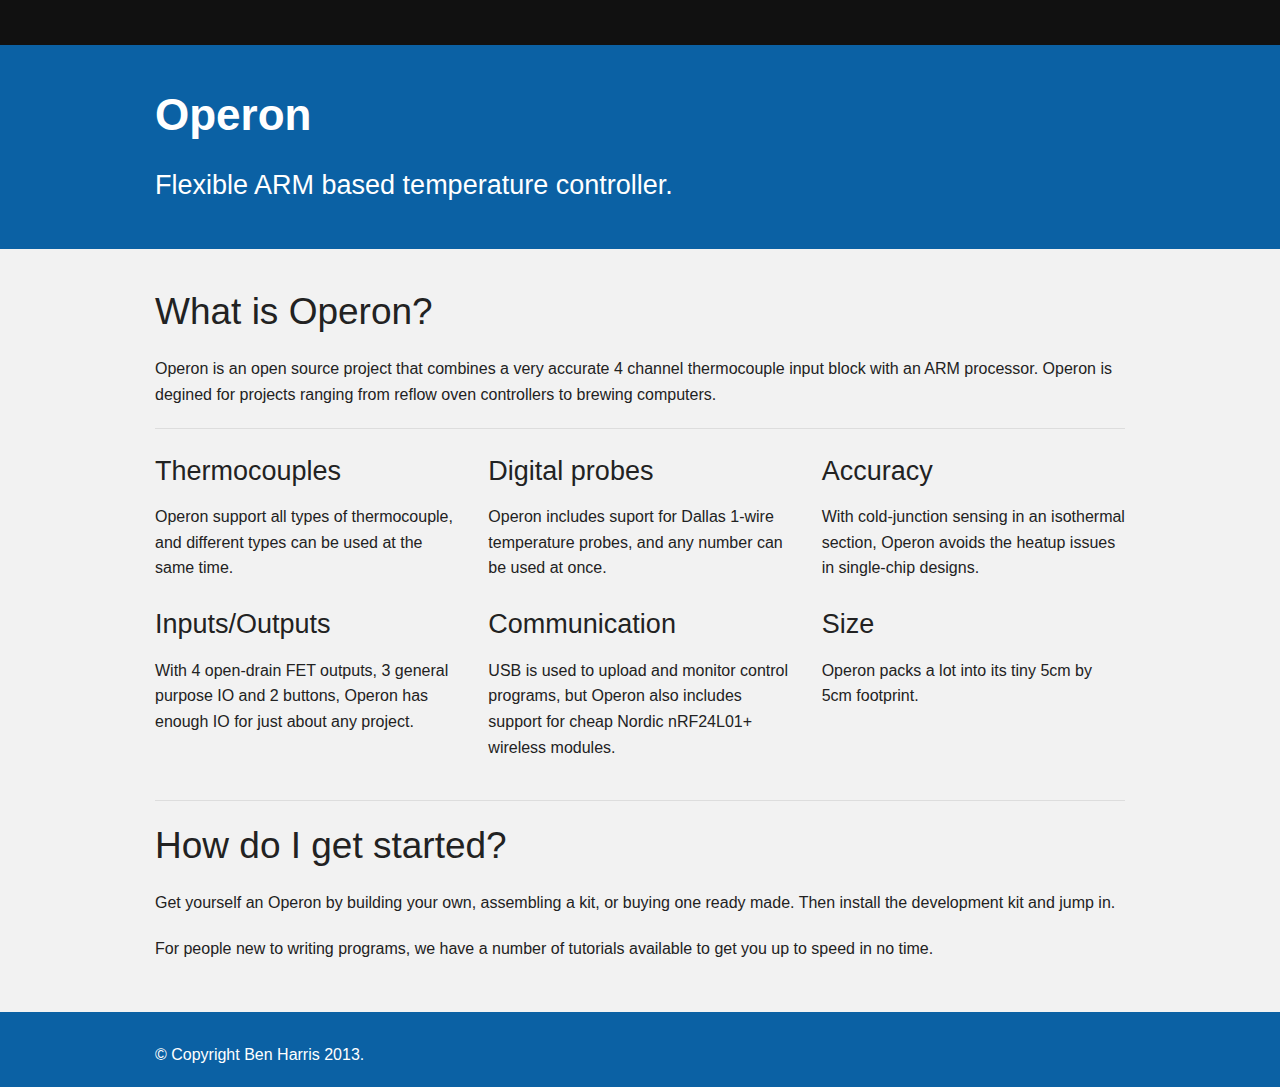
==== commit e899699b: "grammar" ====
--- a/index.html
+++ b/index.html
@@ -74,7 +74,7 @@
           </div>
           <div class="large-4 small-6 columns">
             <h3>Communication</h3>
-            <p>USB is used to upload and monitor control programs, but Operon also includes support cheap Nordic nRF24L01+ wireless modules.</p>
+            <p>USB is used to upload and monitor control programs, but Operon also includes support for cheap Nordic nRF24L01+ wireless modules.</p>
           </div>
           <div class="large-4 small-6 columns">
             <h3>Size</h3>
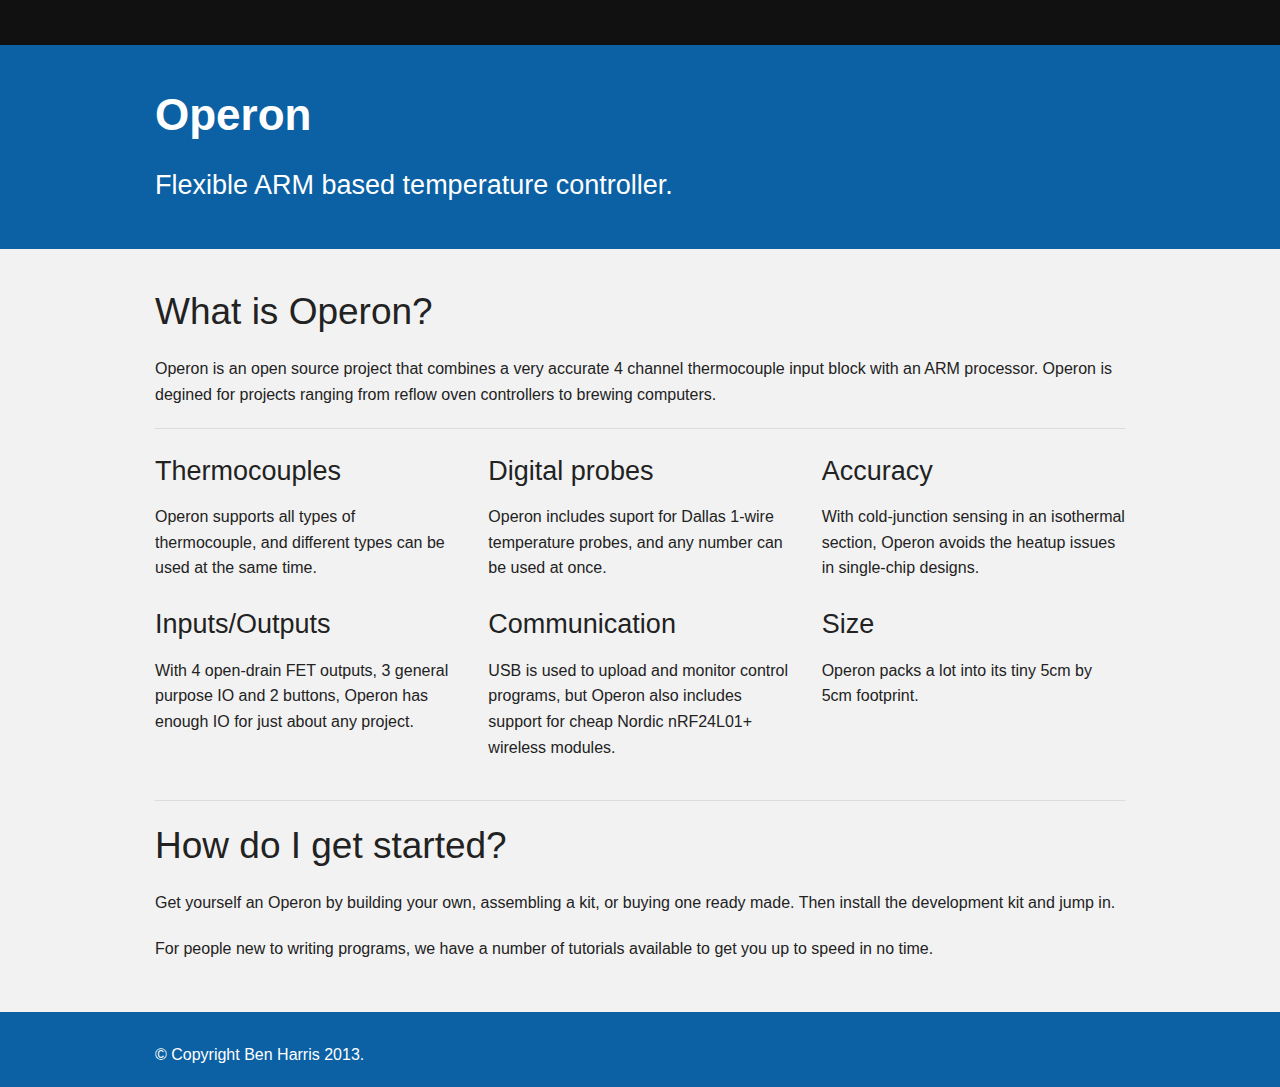
==== commit c65a4fb4: "grammar again" ====
--- a/index.html
+++ b/index.html
@@ -58,7 +58,7 @@
         <div class="row">
           <div class="large-4 small-6 columns">
             <h3>Thermocouples</h3>
-            <p>Operon support all types of thermocouple, and different types can be used at the same time.</p>
+            <p>Operon supports all types of thermocouple, and different types can be used at the same time.</p>
           </div>
           <div class="large-4 small-6 columns">
             <h3>Digital probes</h3>
